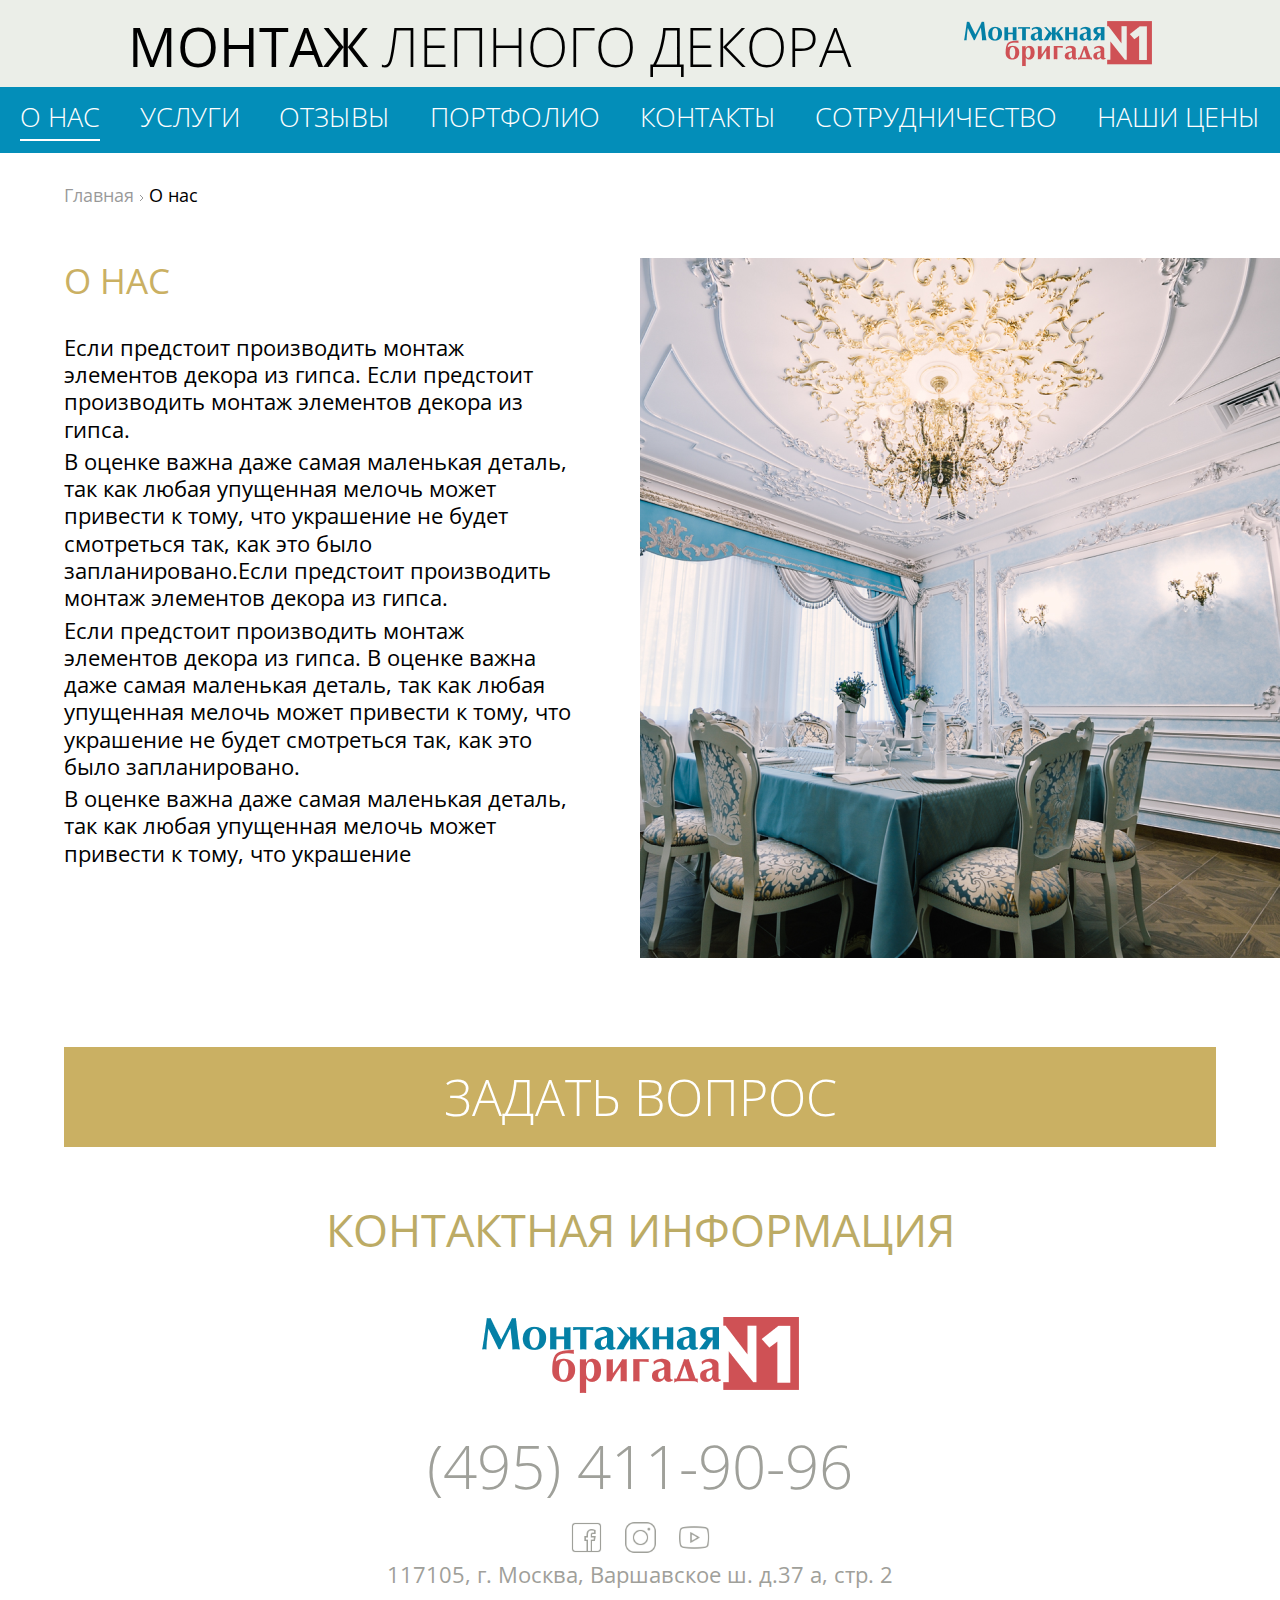
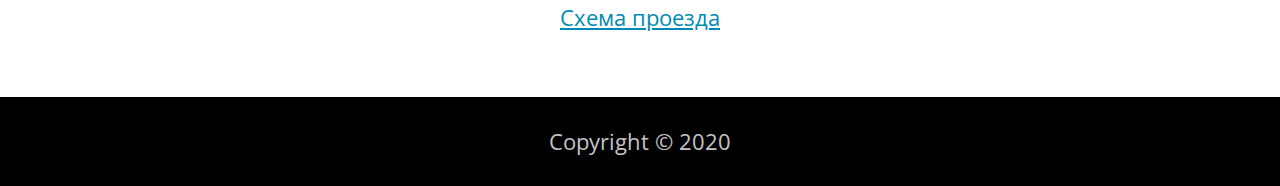
==== src/about.html @ cf597e34 "Сверстал страницы 'Наши цены', 'Сотрудничество', 'О нас'" ====
<!DOCTYPE html>
<html lang="en">
<head>
  <meta charset="UTF-8">
  <meta name="viewport" content="width=device-width, initial-scale=1.0">
  <title>Монтаж декора | О нас</title>
  <link rel="stylesheet" href="css/style.css">
</head>
<body>
  <header class="header">
   <div class="header-top">
     <div class="container">
       <div class="header-top__block">
         <h1 class="header-top__title">
           <span class="header-top__bold">МОНТАЖ</span> 
           <!-- /.header-top__bold -->
           ЛЕПНОГО ДЕКОРА
          </h1>
         <!-- /.header-top__title -->
         <a href="index.html"><img src="img/header/logo.png" alt="" class="header-top__logo"></a>
       </div>
       <!-- /.header-top__block -->
     </div>
     <!-- /.container -->
   </div>
   <!-- /.header-top -->
   <div class="header-hero">
    <div class="header-menu header-desk header-menu__all">
      <nav class="header-nav">
        <a href="about.html" class="header-nav__a header-nav__a-active">О НАС</a>
        <!-- /.header-a -->
        <a href="" class="header-nav__a">УСЛУГИ</a>
        <!-- /.header-a -->
        <a href="" class="header-nav__a">ОТЗЫВЫ</a>
        <!-- /.header-a -->
        <a href="" class="header-nav__a">ПОРТФОЛИО</a>
        <!-- /.header-a -->
        <a href="" class="header-nav__a">КОНТАКТЫ</a>
        <!-- /.header-a -->
        <a href="cooperation.html" class="header-nav__a">СОТРУДНИЧЕСТВО</a>
        <!-- /.header-a -->
        <a href="price.html" class="header-nav__a">НАШИ ЦЕНЫ</a>
        <!-- /.header-a -->
      </nav>
      <!-- /.header-nav -->
    </div>
   <!-- /.header-menu -->
   </div>
   <!-- /.header-hero -->
   <div class="header-menu header-mobile header-mobile__all">
    <nav class="header-nav header-nav__all">
      <img src="img/header/cursor.svg" alt="" class="header-nav__cursor">
      <div class="header-nav__part header-nav__part-active">
      <a class="header-nav__a" href="about.html">О НАС</a>
      <!-- /.header-a -->
    </div>
    <!-- /.header-nav__part -->
    <div class="header-nav__part">
      <a href="" class="header-nav__a">УСЛУГИ</a>
      <!-- /.header-a -->
    </div>
    <!-- /.header-nav__part -->
    <div class="header-nav__part">
      <a href="" class="header-nav__a">ОТЗЫВЫ</a>
      <!-- /.header-a -->
    </div>
    <!-- /.header-nav__part -->
    <div class="header-nav__part">
      <a href="" class="header-nav__a">ПОРТФОЛИО</a>
      <!-- /.header-a -->
    </div>
    <!-- /.header-nav__part -->
    <div class="header-nav__part">
      <a href="" class="header-nav__a">КОНТАКТЫ</a>
      <!-- /.header-a -->
    </div>
    <!-- /.header-nav__part -->
    <div class="header-nav__part">
      <a href="cooperation.html" class="header-nav__a">СОТРУДНИЧЕСТВО</a>
      <!-- /.header-a -->
    </div>
    <!-- /.header-nav__part -->
    <div class="header-nav__part">
      <a href="price.html" class="header-nav__a">НАШИ ЦЕНЫ</a>
      <!-- /.header-a -->
    </div>
    <!-- /.header-nav__part -->
    </nav>
    <!-- /.header-nav -->
  </div>
 <!-- /.header-menu -->
   


 <div class="menu-text">
  <div class="container-menu">
   <a href="index.html" class="menu-text__title menu-text__main">
     Главная
   </a> <!-- /.menu-text__main -->
   <img src="img/about/cursor.svg" alt="">
   <a href="about.html" class="menu-text__title menu-text__about">
   О нас
   </a> 
   <!-- /.menu-text__about -->
  </div>
  <!-- /.container-menu -->
 </div>
 <!-- /.menu-text -->


  </header>
  <!-- /.header -->



<main class="main">
  <section class="section section-about">
    <div class="about-one">
      <div class="about-block">
        <div class="container">
        <div class="about-item">
          <div class="about-one__title">
            О НАС
          </div>
          <!-- /.about-item__color -->
          <div class="about-one__text">
            Если предстоит производить монтаж элементов декора из гипса. Если предстоит производить монтаж элементов декора из гипса. 
          </div>
          <!-- /.about-item__text -->

          <div class="about-one__text">
            В оценке важна даже самая маленькая деталь, так как любая упущенная мелочь может привести к тому, что украшение не будет смотреться так, как это было запланировано.Если предстоит производить монтаж элементов декора из гипса. 
          </div>
          <!-- /.about__text -->


          <div class="about-one__text">
            Если предстоит производить монтаж элементов декора из гипса. В оценке важна даже самая маленькая деталь, так как любая упущенная мелочь может привести к тому, что украшение не будет смотреться так, как это было запланировано. 
          </div>
          <!-- /.about-item__text -->


          <div class="about-one__text">
            В оценке важна даже самая маленькая деталь, так как любая упущенная мелочь может привести к тому, что украшение
          </div>
          <!-- /.about-item__text -->


         
        </div>
        <!-- /.about-item -->
      
       
      </div>
      <!-- /.container -->
      </div>
      <!-- /.about-block -->
    

    </div>
    <!-- /.about -->
    <img class="about-image" src="img/about/about.png" alt="">
  </section>
  <!-- /.section section-about -->
</main>
<!-- /.main -->

  <footer class="footer footer-all footer-about">
    <div class="footer-button footer-button__about">
      ЗАДАТЬ ВОПРОС
    </div>
    <!-- /.footer-button footer-button__about -->
    <div class="container">
      <div class="footer-block">
        <div class="footer-title">КОНТАКТНАЯ ИНФОРМАЦИЯ</div>
        <!-- /.footer-title -->
        <a href="index.html" class="footer-logo"><img src="img/footer/logo.png" alt=""></a>
        <!-- /.footer-logo -->
        <a href="tel:(495) 411-90-96" class="footer-tel">(495) 411-90-96</a>
        <!-- /.footer-tel -->
        <div class="footer-social">
          <a href="#" class="footer-a"><img src="img/footer/one.svg" alt=""></a>
          <!-- /.footer-a -->
          <a href="#" class="footer-a"><img src="img/footer/two.svg" alt=""></a>
          <!-- /.footer-a -->
          <a href="#" class="footer-a"><img src="img/footer/three.svg" alt=""></a>
          <!-- /.footer-a -->
        </div>
        <!-- /.footer-social -->
       <div class="footer-address">
        117105, г. Москва, Варшавское ш. д.37 а, стр. 2 
       </div>
       <!-- /.footer-address -->
       <a href="" class="footer-map">Схема проезда</a>
       <!-- /.footer-map -->

      </div>
      <!-- /.footer-block -->
    </div>
    <!-- /.container -->
    <div class="footer-copy">
      Copyright © 2020
    </div>
    <!-- /.footer-copy -->
  </footer>
  <!-- /.footer -->

  <script src="https://code.jquery.com/jquery-3.5.1.min.js" integrity="sha256-9/aliU8dGd2tb6OSsuzixeV4y/faTqgFtohetphbbj0=" crossorigin="anonymous"></script>
  <script src="js/menu.js"></script>
</body>
</html>
---- src/css/style.css ----
@charset "UTF-8";
/*Стили для шрифтов*/
@import url("https://fonts.googleapis.com/css2?family=Open+Sans:ital,wght@0,300;0,400;0,600;0,700;0,800;1,300;1,400;1,600;1,700;1,800&display=swap");
/*Стили normalize*/
/*! normalize.css v8.0.1 | MIT License | github.com/necolas/normalize.css */
/* Document
   ========================================================================== */
/**
 * 1. Correct the line height in all browsers.
 * 2. Prevent adjustments of font size after orientation changes in iOS.
 */
html {
  line-height: 1.15;
  /* 1 */
  -webkit-text-size-adjust: 100%;
  /* 2 */
}

/* Sections
   ========================================================================== */
/**
 * Remove the margin in all browsers.
 */
body {
  margin: 0;
}

/**
 * Render the `main` element consistently in IE.
 */
main {
  display: block;
}

/**
 * Correct the font size and margin on `h1` elements within `section` and
 * `article` contexts in Chrome, Firefox, and Safari.
 */
h1 {
  font-size: 2em;
  margin: 0.67em 0;
}

/* Grouping content
   ========================================================================== */
/**
 * 1. Add the correct box sizing in Firefox.
 * 2. Show the overflow in Edge and IE.
 */
hr {
  -webkit-box-sizing: content-box;
          box-sizing: content-box;
  /* 1 */
  height: 0;
  /* 1 */
  overflow: visible;
  /* 2 */
}

/**
 * 1. Correct the inheritance and scaling of font size in all browsers.
 * 2. Correct the odd `em` font sizing in all browsers.
 */
pre {
  font-family: monospace, monospace;
  /* 1 */
  font-size: 1em;
  /* 2 */
}

/* Text-level semantics
   ========================================================================== */
/**
 * Remove the gray background on active links in IE 10.
 */
a {
  background-color: transparent;
}

/**
 * 1. Remove the bottom border in Chrome 57-
 * 2. Add the correct text decoration in Chrome, Edge, IE, Opera, and Safari.
 */
abbr[title] {
  border-bottom: none;
  /* 1 */
  text-decoration: underline;
  /* 2 */
  -webkit-text-decoration: underline dotted;
          text-decoration: underline dotted;
  /* 2 */
}

/**
 * Add the correct font weight in Chrome, Edge, and Safari.
 */
b,
strong {
  font-weight: bolder;
}

/**
 * 1. Correct the inheritance and scaling of font size in all browsers.
 * 2. Correct the odd `em` font sizing in all browsers.
 */
code,
kbd,
samp {
  font-family: monospace, monospace;
  /* 1 */
  font-size: 1em;
  /* 2 */
}

/**
 * Add the correct font size in all browsers.
 */
small {
  font-size: 80%;
}

/**
 * Prevent `sub` and `sup` elements from affecting the line height in
 * all browsers.
 */
sub,
sup {
  font-size: 75%;
  line-height: 0;
  position: relative;
  vertical-align: baseline;
}

sub {
  bottom: -0.25em;
}

sup {
  top: -0.5em;
}

/* Embedded content
   ========================================================================== */
/**
 * Remove the border on images inside links in IE 10.
 */
img {
  border-style: none;
}

/* Forms
   ========================================================================== */
/**
 * 1. Change the font styles in all browsers.
 * 2. Remove the margin in Firefox and Safari.
 */
button,
input,
optgroup,
select,
textarea {
  font-family: inherit;
  /* 1 */
  font-size: 100%;
  /* 1 */
  line-height: 1.15;
  /* 1 */
  margin: 0;
  /* 2 */
}

/**
 * Show the overflow in IE.
 * 1. Show the overflow in Edge.
 */
button,
input {
  /* 1 */
  overflow: visible;
}

/**
 * Remove the inheritance of text transform in Edge, Firefox, and IE.
 * 1. Remove the inheritance of text transform in Firefox.
 */
button,
select {
  /* 1 */
  text-transform: none;
}

/**
 * Correct the inability to style clickable types in iOS and Safari.
 */
button,
[type="button"],
[type="reset"],
[type="submit"] {
  -webkit-appearance: button;
}

/**
 * Remove the inner border and padding in Firefox.
 */
button::-moz-focus-inner,
[type="button"]::-moz-focus-inner,
[type="reset"]::-moz-focus-inner,
[type="submit"]::-moz-focus-inner {
  border-style: none;
  padding: 0;
}

/**
 * Restore the focus styles unset by the previous rule.
 */
button:-moz-focusring,
[type="button"]:-moz-focusring,
[type="reset"]:-moz-focusring,
[type="submit"]:-moz-focusring {
  outline: 1px dotted ButtonText;
}

/**
 * Correct the padding in Firefox.
 */
fieldset {
  padding: 0.35em 0.75em 0.625em;
}

/**
 * 1. Correct the text wrapping in Edge and IE.
 * 2. Correct the color inheritance from `fieldset` elements in IE.
 * 3. Remove the padding so developers are not caught out when they zero out
 *    `fieldset` elements in all browsers.
 */
legend {
  -webkit-box-sizing: border-box;
          box-sizing: border-box;
  /* 1 */
  color: inherit;
  /* 2 */
  display: table;
  /* 1 */
  max-width: 100%;
  /* 1 */
  padding: 0;
  /* 3 */
  white-space: normal;
  /* 1 */
}

/**
 * Add the correct vertical alignment in Chrome, Firefox, and Opera.
 */
progress {
  vertical-align: baseline;
}

/**
 * Remove the default vertical scrollbar in IE 10+.
 */
textarea {
  overflow: auto;
}

/**
 * 1. Add the correct box sizing in IE 10.
 * 2. Remove the padding in IE 10.
 */
[type="checkbox"],
[type="radio"] {
  -webkit-box-sizing: border-box;
          box-sizing: border-box;
  /* 1 */
  padding: 0;
  /* 2 */
}

/**
 * Correct the cursor style of increment and decrement buttons in Chrome.
 */
[type="number"]::-webkit-inner-spin-button,
[type="number"]::-webkit-outer-spin-button {
  height: auto;
}

/**
 * 1. Correct the odd appearance in Chrome and Safari.
 * 2. Correct the outline style in Safari.
 */
[type="search"] {
  -webkit-appearance: textfield;
  /* 1 */
  outline-offset: -2px;
  /* 2 */
}

/**
 * Remove the inner padding in Chrome and Safari on macOS.
 */
[type="search"]::-webkit-search-decoration {
  -webkit-appearance: none;
}

/**
 * 1. Correct the inability to style clickable types in iOS and Safari.
 * 2. Change font properties to `inherit` in Safari.
 */
::-webkit-file-upload-button {
  -webkit-appearance: button;
  /* 1 */
  font: inherit;
  /* 2 */
}

/* Interactive
   ========================================================================== */
/*
 * Add the correct display in Edge, IE 10+, and Firefox.
 */
details {
  display: block;
}

/*
 * Add the correct display in all browsers.
 */
summary {
  display: list-item;
}

/* Misc
   ========================================================================== */
/**
 * Add the correct display in IE 10+.
 */
template {
  display: none;
}

/**
 * Add the correct display in IE 10.
 */
[hidden] {
  display: none;
}

/*Общие стили для сайта*/
img {
  text-decoration: none;
  max-width: 100%;
}

a {
  text-decoration: none;
}

h1 {
  margin-top: 0px;
  margin-bottom: 0px;
}

.menu-text {
  margin-top: 30px;
  display: -webkit-box;
  display: -ms-flexbox;
  display: flex;
  -webkit-box-align: center;
      -ms-flex-align: center;
          align-items: center;
  font-family: "Open Sans", sans-serif;
  font-style: normal;
  font-weight: 400;
  font-size: 18px;
  line-height: 25px;
  color: #000000;
}

.menu-text__title {
  color: #000000;
}

.menu-text__main {
  opacity: 0.4;
  color: #000000;
}

.price-price {
  font-family: "Open Sans", sans-serif;
  font-style: normal;
  font-weight: 400;
  font-size: 30px;
  line-height: 100%;
  color: #000000;
}

.price-bold {
  font-weight: 600;
}

.price-text {
  font-family: "Open Sans", sans-serif;
  font-style: normal;
  font-weight: 300;
  font-size: 30px;
  line-height: 100%;
  color: #000000;
  margin-left: 20px;
}

.price-title {
  font-family: "Open Sans", sans-serif;
  font-style: normal;
  font-weight: 400;
  font-size: 35px;
  line-height: 130%;
  color: #7AAD5A;
  margin-bottom: 30px;
  margin-top: 50px;
}

.price-table {
  display: -webkit-box;
  display: -ms-flexbox;
  display: flex;
  -webkit-box-orient: vertical;
  -webkit-box-direction: normal;
      -ms-flex-direction: column;
          flex-direction: column;
  -webkit-box-align: center;
      -ms-flex-align: center;
          align-items: center;
}

.price-col {
  display: -webkit-box;
  display: -ms-flexbox;
  display: flex;
  -webkit-box-pack: justify;
      -ms-flex-pack: justify;
          justify-content: space-between;
  width: 100%;
}

.price-item {
  border: 1px solid #000000;
  width: 50%;
  text-align: center;
  display: -webkit-box;
  display: -ms-flexbox;
  display: flex;
  -webkit-box-pack: center;
      -ms-flex-pack: center;
          justify-content: center;
  -webkit-box-align: center;
      -ms-flex-align: center;
          align-items: center;
  padding-top: 15px;
  padding-bottom: 15px;
}

.price-item__bottom {
  border-bottom: 0px;
}

.price-item__right {
  border-right: 0px;
}

.price-item__title {
  font-family: "Open Sans", sans-serif;
  font-style: normal;
  font-weight: normal;
  font-size: 30px;
  line-height: 100%;
  color: #000000;
}

.cooperation-subtitle {
  font-family: "Open Sans", sans-serif;
  font-style: normal;
  font-weight: 400;
  font-size: 30px;
  line-height: 100%;
  color: #000000;
  text-align: center;
  margin-bottom: 30px;
}

.cooperation-text {
  font-family: "Open Sans", sans-serif;
  font-style: normal;
  font-weight: 400;
  font-size: 22px;
  line-height: 24px;
  color: #000000;
}

.cooperation-title {
  margin-top: 50px;
  margin-bottom: 50px;
  font-family: "Open Sans", sans-serif;
  font-style: normal;
  font-weight: 400;
  font-size: 35px;
  line-height: 130%;
  color: #CAB063;
}

.container {
  max-width: 1053px;
  margin: auto;
  width: 80%;
}

.container-main {
  margin: auto;
  width: 80%;
}

.container-menu {
  margin: auto;
  width: 90%;
}

@media (max-width: 1030px) {
  .price-title {
    font-size: 30px;
  }
  .price-img {
    width: 250px;
  }
  .price-item {
    -webkit-box-orient: vertical;
    -webkit-box-direction: reverse;
        -ms-flex-direction: column-reverse;
            flex-direction: column-reverse;
  }
  .price-item__title {
    font-size: 25px;
  }
  .price-price {
    font-size: 25px;
  }
  .price-text {
    font-size: 25px;
    margin-left: 0px;
    margin-bottom: 15px;
  }
  .cooperation-title {
    font-size: 30px;
  }
  .cooperation-subtitle {
    font-size: 25px;
    margin-bottom: 20px;
  }
  .cooperation-text {
    font-size: 18px;
  }
  .menu-text {
    display: none;
  }
  .container {
    width: 90%;
  }
}

@media (max-width: 640px) {
  .price-title {
    font-size: 25px;
    margin-bottom: 12px;
    margin-top: 30px;
  }
  .price-img {
    width: 150px;
  }
  .price-item__title {
    font-size: 16px;
  }
  .price-price {
    font-size: 16px;
  }
  .price-text {
    font-size: 16px;
    margin-bottom: 10px;
  }
  .cooperation-title {
    margin-top: 30px;
    margin-bottom: 30px;
    font-size: 25px;
  }
  .cooperation-text {
    font-size: 18px;
  }
  .cooperation-subtitle {
    font-size: 25px;
  }
}

@media (max-width: 340px) {
  .price-img {
    width: 130px;
  }
}

/*Стили для блока slick*/
/* Slider */
.slick-slider {
  position: relative;
  display: block;
  -webkit-box-sizing: border-box;
          box-sizing: border-box;
  -webkit-touch-callout: none;
  -webkit-user-select: none;
  -moz-user-select: none;
  -ms-user-select: none;
  user-select: none;
  -ms-touch-action: pan-y;
  touch-action: pan-y;
  -webkit-tap-highlight-color: transparent;
}

.slick-list {
  position: relative;
  overflow: hidden;
  display: block;
  margin: 0;
  padding: 0;
}

.slick-list:focus {
  outline: none;
}

.slick-list.dragging {
  cursor: pointer;
  cursor: hand;
}

.slick-slider .slick-track,
.slick-slider .slick-list {
  -webkit-transform: translate3d(0, 0, 0);
  transform: translate3d(0, 0, 0);
}

.slick-track {
  position: relative;
  left: 0;
  top: 0;
  display: block;
  margin-left: auto;
  margin-right: auto;
}

.slick-track:before, .slick-track:after {
  content: "";
  display: table;
}

.slick-track:after {
  clear: both;
}

.slick-loading .slick-track {
  visibility: hidden;
}

.slick-slide {
  background: linear-gradient(271.11deg, #D8E0C7 0.87%, rgba(255, 255, 255, 0) 98.99%);
  float: left;
  height: 100%;
  min-height: 1px;
  display: none;
}

[dir="rtl"] .slick-slide {
  float: right;
}

.slick-slide img {
  display: block;
}

.slick-slide.slick-loading img {
  display: none;
}

.slick-slide.dragging img {
  pointer-events: none;
}

.slick-initialized .slick-slide {
  display: block;
  outline: none;
}

.slick-loading .slick-slide {
  visibility: hidden;
}

.slick-vertical .slick-slide {
  display: block;
  height: auto;
  border: 1px solid transparent;
}

.slick-arrow.slick-hidden {
  display: none;
}

/*Стили для блока slick-theme*/
/* Slider */
.slick-loading .slick-list {
  background: #fff url("./ajax-loader.gif") center center no-repeat;
}

/* Icons */
@font-face {
  font-family: "slick";
  src: url("./fonts/slick.eot");
  src: url("./fonts/slick.eot?#iefix") format("embedded-opentype"), url("./fonts/slick.woff") format("woff"), url("./fonts/slick.ttf") format("truetype"), url("./fonts/slick.svg#slick") format("svg");
  font-weight: normal;
  font-style: normal;
}

/* Arrows */
.slick-prev,
.slick-next {
  position: absolute;
  display: block;
  height: 20px;
  width: 20px;
  line-height: 0px;
  font-size: 0px;
  cursor: pointer;
  background: transparent;
  color: transparent;
  top: 50%;
  -webkit-transform: translate(0, -50%);
  transform: translate(0, -50%);
  padding: 0;
  border: none;
  outline: none;
}

.slick-prev:hover, .slick-prev:focus,
.slick-next:hover,
.slick-next:focus {
  outline: none;
  background: transparent;
  color: transparent;
}

.slick-prev:hover:before, .slick-prev:focus:before,
.slick-next:hover:before,
.slick-next:focus:before {
  opacity: 1;
}

.slick-prev.slick-disabled:before,
.slick-next.slick-disabled:before {
  opacity: 0.25;
}

.slick-prev:before,
.slick-next:before {
  font-family: "slick";
  font-size: 20px;
  line-height: 1;
  color: white;
  opacity: 0.75;
  -webkit-font-smoothing: antialiased;
  -moz-osx-font-smoothing: grayscale;
}

.slick-prev {
  left: -25px;
}

[dir="rtl"] .slick-prev {
  left: auto;
  right: -25px;
}

.slick-prev:before {
  content: "←";
}

[dir="rtl"] .slick-prev:before {
  content: "→";
}

.slick-next {
  right: -25px;
}

[dir="rtl"] .slick-next {
  left: -25px;
  right: auto;
}

.slick-next:before {
  content: "→";
}

[dir="rtl"] .slick-next:before {
  content: "←";
}

/* Dots */
.slick-dotted.slick-slider {
  margin-bottom: 30px;
}

.slick-dots {
  position: absolute;
  bottom: -25px;
  list-style: none;
  display: block;
  text-align: center;
  padding: 0;
  margin: 0;
  width: 100%;
}

.slick-dots li {
  position: relative;
  display: inline-block;
  height: 20px;
  width: 20px;
  margin: 0 5px;
  padding: 0;
  cursor: pointer;
}

.slick-dots li button {
  border: 0;
  background: transparent;
  display: block;
  height: 20px;
  width: 20px;
  outline: none;
  line-height: 0px;
  font-size: 0px;
  color: transparent;
  padding: 5px;
  cursor: pointer;
}

.slick-dots li button:hover, .slick-dots li button:focus {
  outline: none;
}

.slick-dots li button:hover:before, .slick-dots li button:focus:before {
  opacity: 1;
}

.slick-dots li button:before {
  position: absolute;
  top: 0;
  left: 0;
  content: "•";
  width: 20px;
  height: 20px;
  font-family: "slick";
  font-size: 6px;
  line-height: 20px;
  text-align: center;
  color: black;
  opacity: 0.25;
  -webkit-font-smoothing: antialiased;
  -moz-osx-font-smoothing: grayscale;
}

.slick-dots li.slick-active button:before {
  color: black;
  opacity: 0.75;
}

/*Стили для шапки*/
.header-mobile {
  display: none;
}

.header-top {
  padding-top: 15px;
  background: #EBEEE8;
  padding-bottom: 10px;
}

.header-top__block {
  display: -webkit-box;
  display: -ms-flexbox;
  display: flex;
  -webkit-box-pack: justify;
      -ms-flex-pack: justify;
          justify-content: space-between;
  -webkit-box-align: center;
      -ms-flex-align: center;
          align-items: center;
}

.header-top__title {
  font-family: "Open Sans", sans-serif;
  font-style: normal;
  font-weight: 300;
  font-size: 54px;
  color: #000000;
}

.header-top__bold {
  font-weight: 400;
}

.header-hero {
  background-image: url(../img/header/background.jpg);
  background-repeat: no-repeat;
  background-size: cover;
  display: -webkit-box;
  display: -ms-flexbox;
  display: flex;
  -webkit-box-orient: vertical;
  -webkit-box-direction: normal;
      -ms-flex-direction: column;
          flex-direction: column;
  -webkit-box-align: start;
      -ms-flex-align: start;
          align-items: flex-start;
}

.header-one {
  background: -webkit-gradient(linear, right top, left top, color-stop(11.81%, #0995B3), to(rgba(255, 255, 255, 0))), rgba(9, 149, 179, 0.6);
  background: linear-gradient(270deg, #0995B3 11.81%, rgba(255, 255, 255, 0) 100%), rgba(9, 149, 179, 0.6);
  width: 50%;
  padding-bottom: 27px;
  padding-top: 65px;
  display: -webkit-box;
  display: -ms-flexbox;
  display: flex;
  -webkit-box-orient: vertical;
  -webkit-box-direction: normal;
      -ms-flex-direction: column;
          flex-direction: column;
  -ms-flex-item-align: end;
      align-self: flex-end;
}

.header-one__mobile {
  font-family: "Open Sans", sans-serif;
  font-style: normal;
  font-weight: normal;
  font-size: 50px;
  line-height: 130%;
  color: #FFFFFF;
  padding-bottom: 15px;
  margin-left: 120px;
}

.header-one__social {
  display: -webkit-box;
  display: -ms-flexbox;
  display: flex;
  -webkit-box-align: center;
      -ms-flex-align: center;
          align-items: center;
  margin-left: 120px;
}

.header-one__a {
  margin-right: 15px;
}

.header-one__a:last-child {
  margin-right: 0px;
}

.header-two {
  background: linear-gradient(84.76deg, #834853 14.08%, #B12A3B 45.61%, #D77238 100%);
  padding-top: 35px;
  padding-bottom: 35px;
  width: 50%;
}

.header-two__text {
  display: -webkit-box;
  display: -ms-flexbox;
  display: flex;
  -webkit-box-orient: vertical;
  -webkit-box-direction: normal;
      -ms-flex-direction: column;
          flex-direction: column;
  -webkit-box-align: start;
      -ms-flex-align: start;
          align-items: flex-start;
  max-width: 436px;
  margin: auto;
  font-family: "Open Sans", sans-serif;
  font-style: normal;
  font-weight: 400;
  font-size: 22px;
  line-height: 123.5%;
  color: #FFFFFF;
}

.header-two__bold {
  font-weight: 600;
}

.header-three {
  font-family: "Open Sans", sans-serif;
  font-style: normal;
  font-weight: 300;
  font-size: 50px;
  line-height: 100%;
  color: #FFFFFF;
  padding: 24px 130px;
  background: -webkit-gradient(linear, left top, right top, color-stop(48.99%, #027184), color-stop(103.43%, #1D4248));
  background: linear-gradient(90deg, #027184 48.99%, #1D4248 103.43%);
  cursor: pointer;
  -ms-flex-item-align: end;
      align-self: flex-end;
  margin-right: 180px;
  text-align: center;
}

.header-four {
  -ms-flex-item-align: end;
      align-self: flex-end;
  width: 50%;
  padding-top: 42px;
  padding-bottom: 42px;
  font-family: "Open Sans", sans-serif;
  font-style: normal;
  font-weight: 300;
  font-size: 50px;
  line-height: 100%;
  color: #000000;
  background: #E7CF89;
  text-align: center;
  cursor: pointer;
}

.header-menu {
  padding-top: 60px;
  padding-bottom: 30px;
  background: rgba(235, 237, 224, 0.8);
  width: 100%;
}

.header-menu__all {
  padding-top: 0px;
  padding-bottom: 0px;
  background: none;
}

.header-nav {
  display: -webkit-box;
  display: -ms-flexbox;
  display: flex;
  -ms-flex-pack: distribute;
      justify-content: space-around;
  -ms-flex-wrap: wrap;
      flex-wrap: wrap;
  background: #038EB9;
  padding-top: 12px;
  padding-bottom: 12px;
}

.header-nav__a {
  font-family: "Open Sans", sans-serif;
  font-style: normal;
  font-weight: 300;
  font-size: 27px;
  line-height: 130%;
  color: #FFFFFF;
}

.header-nav__a-active {
  padding-bottom: 5px;
  border-bottom: 2px solid #FFFFFF;
}

@media (max-width: 1200px) {
  .header-top__title {
    font-size: 35px;
  }
  .header-nav__a {
    font-size: 23px;
  }
}

@media (max-width: 1030px) {
  .header-top {
    padding-top: 40px;
    padding-bottom: 40px;
  }
  .header-desk {
    display: none;
  }
  .header-two__text {
    font-size: 18px;
    margin-left: 20px;
  }
  .header-three {
    font-size: 30px;
    margin-right: 20px;
  }
  .header-four {
    font-size: 30px;
  }
  .header-one {
    padding-top: 55px;
    padding-bottom: 55px;
  }
  .header-one__mobile {
    font-size: 30px;
    margin-left: 15px;
  }
  .header-one__social {
    margin-left: 15px;
  }
  .header-menu {
    padding-top: 50px;
    padding-bottom: 0px;
  }
  .header-mobile {
    display: inline-block;
  }
  .header-mobile__all {
    padding-top: 0px;
  }
  .header-nav {
    -webkit-box-align: center;
        -ms-flex-align: center;
            align-items: center;
    -webkit-box-orient: vertical;
    -webkit-box-direction: normal;
        -ms-flex-direction: column;
            flex-direction: column;
    padding-top: 0px;
    padding-bottom: 30px;
    position: relative;
  }
  .header-nav__cursor {
    position: absolute;
    right: 40px;
    top: 45px;
    cursor: pointer;
  }
  .header-nav__cursor-active {
    -webkit-transform: rotate(180deg);
            transform: rotate(180deg);
  }
  .header-nav__all {
    padding-top: 0px;
    padding-bottom: 0px;
  }
  .header-nav__a {
    margin-top: 30px;
    font-size: 30px;
  }
  .header-nav__part {
    padding-bottom: 30px;
    display: none;
    cursor: pointer;
    width: 100%;
    text-align: center;
  }
  .header-nav__part-actives {
    display: inline-block;
  }
  .header-nav__part-active {
    display: inline-block;
    cursor: pointer;
    padding-top: 30px;
  }
  .header-nav__part:first-child {
    margin-top: 0px;
  }
}

@media (max-width: 800px) {
  .header-two__text {
    margin-right: 20px;
  }
  .header-top__title {
    font-size: 30px;
  }
}

@media (max-width: 640px) {
  .header-nav {
    padding-top: 0px;
    padding-bottom: 15px;
  }
  .header-nav__all {
    padding-top: 15px;
    padding-bottom: 0px;
  }
  .header-nav__cursor {
    top: 30px;
    right: 16px;
  }
  .header-nav__part-active {
    padding-top: 0px;
    padding-bottom: 15px;
  }
  .header-nav__part-actives {
    padding-bottom: 15px;
  }
  .header-nav__a {
    margin-top: 15px;
  }
  .header-top {
    padding-top: 50px;
    padding-bottom: 30px;
  }
  .header-top__title {
    font-size: 25px;
    text-align: center;
  }
  .header-top__logo {
    margin-bottom: 30px;
  }
  .header-top__block {
    -webkit-box-orient: vertical;
    -webkit-box-direction: reverse;
        -ms-flex-direction: column-reverse;
            flex-direction: column-reverse;
    -webkit-box-align: center;
        -ms-flex-align: center;
            align-items: center;
  }
  .header-hero {
    background-size: contain;
  }
  .header-one {
    width: 100%;
    padding-top: 30px;
    padding-bottom: 30px;
    background: linear-gradient(270.49deg, rgba(9, 149, 179, 0.8) 0.28%, rgba(109, 192, 210, 0.8) 99.46%);
  }
  .header-one__mobile {
    margin-left: 0px;
    text-align: center;
  }
  .header-one__social {
    margin-left: 0px;
    -webkit-box-pack: center;
        -ms-flex-pack: center;
            justify-content: center;
  }
  .header-two {
    width: 100%;
    padding-top: 20px;
    padding-bottom: 20px;
  }
  .header-two__text {
    margin-left: 0px;
    margin-right: 0px;
    -webkit-box-align: center;
        -ms-flex-align: center;
            align-items: center;
    margin: auto;
    text-align: center;
  }
  .header-three {
    width: 100%;
    margin-right: 0px;
    padding-left: 0px;
    padding-right: 0px;
    padding-top: 35px;
    padding-bottom: 35px;
  }
  .header-four {
    width: 100%;
    padding-top: 35px;
    padding-bottom: 35px;
  }
}

@media (max-width: 450px) {
  .header-nav {
    padding-top: 0px;
    padding-bottom: 15px;
    -webkit-box-align: start;
        -ms-flex-align: start;
            align-items: flex-start;
    padding-left: 15px;
  }
  .header-nav__cursor {
    top: 25px;
  }
  .header-nav__all {
    padding-top: 11px;
  }
  .header-nav__part {
    text-align: left;
  }
  .header-nav__all {
    padding-bottom: 0px;
  }
  .header-nav__a {
    margin-top: 15px;
    font-size: 25px;
  }
}

/*Стили для блока stage*/
.section-stage {
  padding-top: 65px;
}

.stage {
  margin-top: 65px;
  display: -webkit-box;
  display: -ms-flexbox;
  display: flex;
  -webkit-box-pack: end;
      -ms-flex-pack: end;
          justify-content: flex-end;
  position: relative;
}

.stage-roof__ipad {
  display: none;
}

.stage-roof__mobile {
  display: none;
}

.stage-roof__img {
  width: 100%;
  height: 420px;
}

.stage::before {
  background-image: url(../img/stage/top.png);
  background-repeat: no-repeat;
  background-position: center left;
  background-size: cover;
  content: '';
  position: absolute;
  width: 50%;
  height: 100%;
  top: 0;
  left: 0;
}

.stage-title {
  font-family: "Open Sans", sans-serif;
  font-style: normal;
  font-weight: 400;
  font-size: 35px;
  line-height: 130%;
  color: #000000;
  text-align: center;
}

.stage-title__mobile {
  display: none;
}

.stage-title__bold {
  color: #C7B47B;
}

.stage-block {
  width: 50%;
  display: -webkit-box;
  display: -ms-flexbox;
  display: flex;
  -webkit-box-orient: vertical;
  -webkit-box-direction: normal;
      -ms-flex-direction: column;
          flex-direction: column;
  -webkit-box-align: start;
      -ms-flex-align: start;
          align-items: flex-start;
}

.stage-item__color {
  font-family: "Open Sans", sans-serif;
  font-style: normal;
  font-weight: 300;
  font-size: 40px;
  line-height: 130%;
  margin-bottom: 20px;
}

.stage-item__color-red {
  color: #C13948;
}

.stage-item__color-yellow {
  color: #C7B47B;
}

.stage-item__color-blue {
  color: #018BB2;
}

.stage-item__number {
  font-family: "Open Sans", sans-serif;
  font-style: normal;
  font-weight: 600;
  font-size: 45px;
  line-height: 130%;
  color: #FFFFFF;
  width: 70px;
  height: 70px;
  display: -webkit-box;
  display: -ms-flexbox;
  display: flex;
  -webkit-box-align: center;
      -ms-flex-align: center;
          align-items: center;
  -webkit-box-pack: center;
      -ms-flex-pack: center;
          justify-content: center;
  margin-bottom: 20px;
}

.stage-item__number-red {
  background: #C13948;
}

.stage-item__number-yellow {
  background: #CAB063;
}

.stage-item__number-blue {
  background: #018BB2;
}

.stage-item__text {
  font-family: "Open Sans", sans-serif;
  font-style: normal;
  font-weight: 400;
  font-size: 22px;
  line-height: 124%;
  color: #000000;
  max-width: 518px;
  margin-bottom: 40px;
}

.stage-title1 {
  font-family: "Open Sans", sans-serif;
  font-style: normal;
  font-weight: 300;
  font-size: 50px;
  line-height: 100%;
  color: #FFFFFF;
  position: absolute;
  background: -webkit-gradient(linear, left top, right top, from(#3B9BB7), to(#A5BE8F));
  background: linear-gradient(90deg, #3B9BB7 0%, #A5BE8F 100%);
  padding-top: 22px;
  padding-bottom: 22px;
  top: 65px;
  right: 280px;
  width: 90%;
  text-align: center;
  z-index: 2;
}

.stage-one {
  display: -webkit-box;
  display: -ms-flexbox;
  display: flex;
  -webkit-box-pack: start;
      -ms-flex-pack: start;
          justify-content: flex-start;
  position: relative;
  margin-bottom: 25px;
}

.stage-one__text {
  font-family: "Open Sans", sans-serif;
  font-style: normal;
  font-weight: 400;
  font-size: 22px;
  line-height: 124%;
  color: #000000;
  margin-bottom: 20px;
  max-width: 518px;
}

.stage-one__title {
  font-family: "Open Sans", sans-serif;
  font-style: normal;
  font-weight: normal;
  font-size: 35px;
  line-height: 100%;
  color: #000000;
  display: -webkit-box;
  display: -ms-flexbox;
  display: flex;
  -webkit-box-orient: vertical;
  -webkit-box-direction: normal;
      -ms-flex-direction: column;
          flex-direction: column;
  -webkit-box-align: start;
      -ms-flex-align: start;
          align-items: flex-start;
  margin-bottom: 40px;
  margin-top: 270px;
}

.stage-one__title-bold {
  color: #C13948;
}

.stage-one::after {
  background-image: url(../img/stage/table.png);
  background-repeat: no-repeat;
  background-position: center right;
  background-size: cover;
  content: '';
  position: absolute;
  width: 50%;
  height: 100%;
  right: 0;
  top: 0;
}

@media (max-width: 1100px) {
  .section-stage {
    padding-top: 50px;
  }
  .stage {
    margin-top: 30px;
  }
  .stage-item__number {
    margin-bottom: 0px;
    width: 50px;
    height: 50px;
    font-size: 35px;
  }
  .stage-item__color {
    margin-bottom: 0px;
    margin-left: 20px;
    font-size: 30px;
  }
  .stage-item__part {
    display: -webkit-box;
    display: -ms-flexbox;
    display: flex;
    -webkit-box-align: center;
        -ms-flex-align: center;
            align-items: center;
    margin-bottom: 20px;
  }
  .stage-item__text {
    font-size: 18px;
    margin-bottom: 30px;
  }
  .stage-title {
    text-align: left;
    font-size: 30px;
  }
  .stage-title1 {
    font-size: 30px;
    padding-top: 30px;
    padding-bottom: 30px;
    right: 130px;
    top: 30px;
  }
  .stage-one__title {
    margin-top: 150px;
    font-size: 30px;
  }
  .stage-one__text {
    font-size: 18px;
  }
}

@media (max-width: 1000px) {
  .stage-roof__desk {
    display: none;
  }
  .stage-roof__ipad {
    display: inline-block;
  }
}

@media (max-width: 640px) {
  .section-stage {
    padding-top: 0px;
  }
  .stage {
    background-image: url(../img/stage/top-mobile.png);
    background-repeat: no-repeat;
    background-size: cover;
    margin-top: 0px;
    padding-top: 30px;
  }
  .stage-roof__img {
    height: 350px;
  }
  .stage::before {
    background-image: none;
    display: none;
  }
  .stage-one {
    background-image: url(../img/stage/table-mobile.png);
    background-repeat: no-repeat;
    background-size: cover;
    margin-bottom: 0px;
    display: -webkit-box;
    display: -ms-flexbox;
    display: flex;
    -webkit-box-orient: vertical;
    -webkit-box-direction: normal;
        -ms-flex-direction: column;
            flex-direction: column;
  }
  .stage-one__title {
    margin-top: 30px;
    margin-bottom: 30px;
  }
  .stage-one::after {
    background-image: none;
    display: none;
  }
  .stage-one__text {
    margin-bottom: 15px;
  }
  .stage-one__text:last-child {
    margin-bottom: 30px;
  }
  .stage-block {
    width: 100%;
  }
  .stage-item__part {
    margin-bottom: 15px;
  }
  .stage-item__number {
    font-weight: 500;
  }
  .stage-title {
    font-size: 25px;
    margin-bottom: 30px;
  }
  .stage-title1 {
    width: 100%;
    right: 0;
    top: 0;
    position: relative;
    padding-top: 35px;
    padding-bottom: 35px;
  }
  .stage-title__desk {
    display: none;
  }
  .stage-title__mobile {
    display: inline-block;
  }
}

@media (max-width: 460px) {
  .stage-roof__ipad {
    display: none;
  }
  .stage-roof__mobile {
    display: inline-block;
  }
}

/*Стили для блока result*/
.section-result {
  padding-top: 65px;
  padding-bottom: 65px;
}

.result-mobile {
  display: none;
}

.result-title {
  font-family: "Open Sans", sans-serif;
  font-style: normal;
  font-weight: 400;
  font-size: 45px;
  line-height: 46px;
  color: #000000;
  margin-bottom: 20px;
}

.result-title__black {
  color: #C7B47B;
}

.result-text {
  font-family: "Open Sans", sans-serif;
  font-style: normal;
  font-weight: 400;
  font-size: 22px;
  line-height: 25px;
  color: #000000;
}

.result-block {
  display: -webkit-box;
  display: -ms-flexbox;
  display: flex;
  -webkit-box-orient: vertical;
  -webkit-box-direction: normal;
      -ms-flex-direction: column;
          flex-direction: column;
  -webkit-box-align: center;
      -ms-flex-align: center;
          align-items: center;
  max-width: 1051px;
  margin: auto;
  border-top: 1px solid #C4C4C4;
  padding-top: 10px;
}

.result-block__color {
  color: #7AAD5A;
}

.result-block__title {
  font-family: "Open Sans", sans-serif;
  font-style: normal;
  font-weight: 400;
  font-size: 45px;
  line-height: 100%;
  color: #000000;
  -ms-flex-item-align: start;
      align-self: flex-start;
  margin-bottom: 10px;
  margin-top: 110px;
}

.result-green {
  display: -webkit-box;
  display: -ms-flexbox;
  display: flex;
  -webkit-box-orient: vertical;
  -webkit-box-direction: reverse;
      -ms-flex-direction: column-reverse;
          flex-direction: column-reverse;
  -webkit-box-align: center;
      -ms-flex-align: center;
          align-items: center;
}

.result-green__text {
  background: #E4EBC9;
  border: 1px solid #7AAD5A;
  -webkit-box-sizing: border-box;
          box-sizing: border-box;
  padding-top: 30px;
  padding-bottom: 30px;
  font-family: "Open Sans", sans-serif;
  font-style: normal;
  font-weight: 600;
  font-size: 28px;
  line-height: 78.5%;
  color: #7AAD5A;
  width: 1021px;
  text-align: center;
  -ms-flex-item-align: end;
      align-self: flex-end;
}

.result-blue {
  margin-bottom: 95px;
}

.result-logo {
  -ms-flex-item-align: end;
      align-self: flex-end;
  margin-bottom: 45px;
}

@media (max-width: 1100px) {
  .section-result {
    padding-top: 50px;
    padding-bottom: 50px;
  }
  .result-green__text {
    width: 97.3%;
    font-size: 18px;
  }
  .result-title {
    font-size: 30px;
  }
  .result-text {
    font-size: 18px;
  }
  .result-block__title {
    margin-top: 50px;
    font-size: 30px;
  }
  .result-blue {
    margin-bottom: 25px;
  }
}

@media (max-width: 640px) {
  .section-result {
    padding-top: 30px;
  }
  .result-mobile {
    display: inline-block;
  }
  .result-logo {
    margin-bottom: 50px;
  }
  .result-block__title {
    margin-top: 30px;
  }
  .result-block__static {
    display: none;
  }
  .result-green__bold {
    font-weight: 600;
  }
  .result-green__text {
    padding-top: 20px;
    padding-bottom: 20px;
    margin-top: 30px;
    font-weight: 500;
    line-height: 24px;
    max-width: 260px;
    padding-right: 20px;
    padding-left: 20px;
  }
}

@media (max-width: 350px) {
  .result-title {
    line-height: 100%;
  }
}

/*Стили для блока portfolio*/
.section-portfolio {
  background: #D8E0C7;
  padding-top: 40px;
  padding-bottom: 70px;
}

.portfolio-title {
  margin-bottom: 25px;
  font-family: "Open Sans", sans-serif;
  font-style: normal;
  font-weight: 400;
  font-size: 44px;
  line-height: 130%;
  color: #000000;
  text-align: center;
}

.portfolio-item {
  margin-right: 40px;
  cursor: pointer;
}

@media (max-width: 1100px) {
  .section-portfolio {
    padding-top: 40px;
    padding-bottom: 40px;
  }
  .portfolio-title {
    font-size: 30px;
  }
  .portfolio-item {
    margin-right: 30px;
  }
}

@media (max-width: 640px) {
  .section-portfolio {
    padding-top: 30px;
    padding-bottom: 30px;
  }
  .portfolio-item {
    margin-right: 20px;
  }
}

/*Стили для блока dop*/
.section-dop {
  padding-top: 65px;
  padding-bottom: 65px;
}

.dop {
  display: -webkit-box;
  display: -ms-flexbox;
  display: flex;
  -webkit-box-pack: justify;
      -ms-flex-pack: justify;
          justify-content: space-between;
  -webkit-box-align: start;
      -ms-flex-align: start;
          align-items: flex-start;
  margin-bottom: 65px;
}

.dop-mobile {
  display: none;
}

.dop-one {
  margin-top: 65px;
}

.dop-one__bottom {
  display: none;
}

.dop-one__part {
  display: -webkit-box;
  display: -ms-flexbox;
  display: flex;
  -webkit-box-pack: center;
      -ms-flex-pack: center;
          justify-content: center;
  -webkit-box-align: end;
      -ms-flex-align: end;
          align-items: flex-end;
  margin-bottom: 65px;
}

.dop-one__title {
  font-family: "Open Sans", sans-serif;
  font-style: normal;
  font-weight: 400;
  font-size: 45px;
  line-height: 47px;
  color: black;
  max-width: 470px;
  text-align: right;
  margin-right: 70px;
}

.dop-one__color {
  color: #018BB2;
}

.dop-one__text {
  font-family: "Open Sans", sans-serif;
  font-style: normal;
  font-weight: normal;
  font-size: 22px;
  line-height: 24px;
  color: #000000;
}

.dop-button {
  text-align: center;
  font-family: "Open Sans", sans-serif;
  padding-top: 20px;
  padding-bottom: 20px;
  background: #AABF7B;
  width: 100%;
  font-style: normal;
  font-weight: 300;
  font-size: 50px;
  line-height: 100%;
  color: #FFFFFF;
  cursor: pointer;
}

.dop-left {
  display: -webkit-box;
  display: -ms-flexbox;
  display: flex;
  -webkit-box-orient: vertical;
  -webkit-box-direction: normal;
      -ms-flex-direction: column;
          flex-direction: column;
  -webkit-box-align: end;
      -ms-flex-align: end;
          align-items: flex-end;
}

.dop-left__title {
  font-family: "Open Sans", sans-serif;
  font-style: normal;
  font-weight: 400;
  font-size: 45px;
  line-height: 47px;
  color: #018BB2;
  text-align: right;
  margin-bottom: 55px;
}

.dop-right {
  display: -webkit-box;
  display: -ms-flexbox;
  display: flex;
  -webkit-box-orient: vertical;
  -webkit-box-direction: normal;
      -ms-flex-direction: column;
          flex-direction: column;
  -webkit-box-align: font-start;
      -ms-flex-align: font-start;
          align-items: font-start;
}

.dop-right__mobile {
  display: none;
}

.dop-item {
  margin-bottom: 30px;
}

.dop-item:last-child {
  margin-bottom: 0px;
}

.dop-item__color {
  font-family: "Open Sans", sans-serif;
  font-style: normal;
  font-weight: 400;
  font-size: 30px;
  line-height: 100%;
  color: #B0A368;
  margin-bottom: 10px;
}

.dop-item__text {
  font-family: "Open Sans", sans-serif;
  font-style: normal;
  font-weight: 400;
  font-size: 22px;
  line-height: 24px;
  color: #000000;
  max-width: auto;
}

@media (max-width: 1300px) {
  .dop {
    -webkit-box-pack: center;
        -ms-flex-pack: center;
            justify-content: center;
  }
  .dop-left {
    margin-right: 40px;
  }
}

@media (max-width: 1100px) {
  .section-dop {
    padding-top: 50px;
    padding-bottom: 50px;
  }
  .dop {
    margin-bottom: 50px;
  }
  .dop-one {
    margin-top: 30px;
  }
  .dop-one__img {
    width: 345px;
  }
  .dop-one__title {
    font-size: 30px;
    line-height: 34px;
    margin-right: 30px;
  }
  .dop-one__part {
    -webkit-box-align: center;
        -ms-flex-align: center;
            align-items: center;
    margin-bottom: 30px;
  }
  .dop-one__text {
    font-size: 18px;
    line-height: 24px;
  }
  .dop-button {
    padding-top: 30px;
    padding-bottom: 30px;
    font-size: 30px;
  }
  .dop-left {
    margin-right: 30px;
  }
  .dop-left__title {
    font-size: 30px;
    line-height: 32px;
    margin-bottom: 40px;
  }
  .dop-item {
    margin-bottom: 20px;
  }
  .dop-item__color {
    font-size: 25px;
  }
  .dop-item__text {
    font-size: 18px;
  }
}

@media (max-width: 640px) {
  .section-dop {
    padding-bottom: 0px;
  }
  .dop {
    -webkit-box-orient: vertical;
    -webkit-box-direction: normal;
        -ms-flex-direction: column;
            flex-direction: column;
    -webkit-box-align: center;
        -ms-flex-align: center;
            align-items: center;
    margin-bottom: 0px;
  }
  .dop-one {
    margin-top: 50px;
    line-height: 0.7;
  }
  .dop-one__bottom {
    margin-top: 15px;
    display: inline-block;
    width: 100%;
  }
  .dop-one__img {
    display: none;
  }
  .dop-one__title {
    margin-right: 0px;
    text-align: left;
  }
  .dop-desk {
    display: none;
  }
  .dop-left {
    -ms-flex-item-align: start;
        align-self: flex-start;
    margin-right: 0px;
  }
  .dop-left__title {
    text-align: left;
    margin-bottom: 30px;
  }
  .dop-left__img {
    display: none;
  }
  .dop-right {
    -webkit-box-align: center;
        -ms-flex-align: center;
            align-items: center;
    padding-top: 30px;
    background-image: url(../img/dop/one-mobile.png);
    background-repeat: no-repeat;
    background-size: cover;
    background-position: center;
    padding-bottom: 30px;
  }
  .dop-right__desk {
    display: none;
  }
  .dop-right__mobile {
    display: -webkit-box;
    display: -ms-flexbox;
    display: flex;
  }
  .dop-item {
    margin-bottom: 30px;
  }
  .dop-item__color {
    margin-bottom: 15px;
  }
}

@media (max-width: 350px) {
  .dop-one__title {
    font-size: 24px;
  }
}

/*Стили для блока phase*/
.section-phase {
  background: -webkit-gradient(linear, left top, left bottom, from(#1E5155), to(#6F8D8D));
  background: linear-gradient(180deg, #1E5155 0%, #6F8D8D 100%);
}

.phase {
  padding-top: 40px;
  padding-bottom: 65px;
}

.phase-img {
  margin-right: 40px;
}

.phase-green {
  text-align: center;
  font-family: "Open Sans", sans-serif;
  font-style: normal;
  font-weight: 300;
  font-size: 105px;
  line-height: 100%;
  color: #018BB2;
  background-image: url(../img/phase/background.png);
  padding-top: 110px;
  padding-bottom: 710px;
  background-repeat: no-repeat;
  background-size: cover;
  background-position: center;
}

.phase-title {
  font-family: "Open Sans", sans-serif;
  font-style: normal;
  font-weight: 300;
  font-size: 80px;
  line-height: 100%;
  color: #FFFFFF;
  margin-bottom: 40px;
  text-align: center;
}

.phase-block {
  display: -webkit-box;
  display: -ms-flexbox;
  display: flex;
  -webkit-box-pack: center;
      -ms-flex-pack: center;
          justify-content: center;
  -webkit-box-align: start;
      -ms-flex-align: start;
          align-items: flex-start;
}

.phase-part {
  display: -webkit-box;
  display: -ms-flexbox;
  display: flex;
  -webkit-box-orient: vertical;
  -webkit-box-direction: normal;
      -ms-flex-direction: column;
          flex-direction: column;
  -webkit-box-align: center;
      -ms-flex-align: center;
          align-items: center;
}

.phase-item {
  display: -webkit-box;
  display: -ms-flexbox;
  display: flex;
  -webkit-box-align: start;
      -ms-flex-align: start;
          align-items: flex-start;
  margin-bottom: 50px;
}

.phase-item__number {
  font-family: "Open Sans", sans-serif;
  font-style: normal;
  font-weight: 400;
  font-size: 50px;
  line-height: 100%;
  color: #FFFFFF;
  margin-right: 40px;
}

.phase-item__text {
  font-family: "Open Sans", sans-serif;
  font-style: normal;
  font-weight: 400;
  font-size: 22px;
  line-height: 116%;
  color: #FFFFFF;
  max-width: 520px;
}

@media (max-width: 1500px) {
  .phase-block {
    -webkit-box-pack: center;
        -ms-flex-pack: center;
            justify-content: center;
  }
  .phase-img {
    margin-right: 40px;
  }
}

@media (max-width: 1200px) {
  .phase {
    padding-top: 30px;
    padding-bottom: 30px;
  }
  .phase-green {
    font-size: 30px;
    padding-top: 30px;
    padding-bottom: 440px;
  }
  .phase-img {
    margin-right: 30px;
    width: 345px;
    height: 365px;
  }
  .phase-title {
    font-size: 30px;
    margin-bottom: 30px;
  }
  .phase-item {
    margin-bottom: 20px;
  }
  .phase-item__number {
    font-size: 25px;
    margin-right: 20px;
  }
  .phase-item__text {
    font-size: 18px;
  }
}

@media (max-width: 800px) {
  .phase-block {
    -webkit-box-orient: vertical;
    -webkit-box-direction: reverse;
        -ms-flex-direction: column-reverse;
            flex-direction: column-reverse;
    -webkit-box-align: center;
        -ms-flex-align: center;
            align-items: center;
  }
  .phase-img {
    margin-right: 0px;
    width: 100%;
    height: auto;
  }
  .phase-item {
    margin-bottom: 30px;
    -webkit-box-align: start;
        -ms-flex-align: start;
            align-items: flex-start;
  }
  .phase-item__number {
    margin-right: 10px;
  }
}

/*Стили для блока footer*/
.footer {
  padding-top: 110px;
}

.footer-all {
  padding-top: 150px;
}

.footer-price {
  padding-top: 90px;
}

.footer-cooperation {
  padding-top: 60px;
}

.footer-button {
  font-family: "Open Sans", sans-serif;
  font-style: normal;
  font-weight: 300;
  font-size: 50px;
  line-height: 100%;
  color: #FFFFFF;
  padding-top: 25px;
  padding-bottom: 25px;
  text-align: center;
  width: 90%;
  margin: auto;
  background: #CAB063;
  margin-bottom: 60px;
  cursor: pointer;
}

.footer-button__price {
  background: #7AAD5A;
}

.footer-block {
  display: -webkit-box;
  display: -ms-flexbox;
  display: flex;
  -webkit-box-orient: vertical;
  -webkit-box-direction: normal;
      -ms-flex-direction: column;
          flex-direction: column;
  -webkit-box-align: center;
      -ms-flex-align: center;
          align-items: center;
  padding-bottom: 65px;
}

.footer-title {
  font-family: "Open Sans", sans-serif;
  margin-bottom: 65px;
  font-style: normal;
  font-weight: 400;
  font-size: 45px;
  line-height: 100%;
  color: #BCAB65;
}

.footer-logo {
  margin-bottom: 30px;
}

.footer-tel {
  font-family: "Open Sans", sans-serif;
  font-style: normal;
  font-weight: 300;
  font-size: 60px;
  line-height: 130%;
  color: #9FA09A;
  margin-bottom: 15px;
}

.footer-socila {
  display: -webkit-box;
  display: -ms-flexbox;
  display: flex;
  -ms-flex-item-align: center;
      align-self: center;
  margin-bottom: 15px;
}

.footer-a {
  margin-right: 15px;
}

.footer-a:last-child {
  margin-right: 0px;
}

.footer-address {
  font-family: "Open Sans", sans-serif;
  font-style: normal;
  font-weight: 400;
  font-size: 22px;
  line-height: 130%;
  color: #9FA09A;
  margin-bottom: 15px;
}

.footer-map {
  font-family: "Open Sans", sans-serif;
  font-style: normal;
  font-weight: normal;
  font-size: 22px;
  line-height: 130%;
  -webkit-text-decoration-line: underline;
          text-decoration-line: underline;
  color: #018BB2;
}

.footer-copy {
  font-family: "Open Sans", sans-serif;
  font-style: normal;
  font-weight: 400;
  font-size: 22px;
  line-height: 130%;
  color: #C4C4C4;
  width: 100%;
  text-align: center;
  padding-top: 30px;
  padding-bottom: 30px;
  background: #000000;
}

@media (max-width: 1100px) {
  .footer {
    padding-top: 50px;
  }
  .footer-title {
    text-align: center;
    margin-bottom: 50px;
    font-size: 30px;
  }
  .footer-logo {
    margin-bottom: 30px;
  }
  .footer-tel {
    margin-bottom: 30px;
    font-size: 30px;
  }
  .footer-social {
    margin-bottom: 30px;
  }
  .footer-address {
    text-align: center;
    margin-bottom: 30px;
    font-size: 18px;
  }
  .footer-block {
    padding-bottom: 50px;
  }
  .footer-map {
    font-size: 18px;
  }
  .footer-copy {
    font-size: 18px;
    padding-top: 38px;
    padding-bottom: 38px;
  }
}

@media (max-width: 1030px) {
  .footer-button {
    font-size: 30px;
    width: 100%;
    padding-top: 30px;
    padding-bottom: 30px;
  }
}

@media (max-width: 640px) {
  .footer {
    padding-top: 50px;
  }
  .footer-price {
    padding-top: 90px;
  }
  .footer-about {
    padding-top: 0px;
  }
  .footer-title {
    text-align: center;
    margin-bottom: 50px;
    font-size: 30px;
  }
  .footer-logo {
    margin-bottom: 30px;
    width: 200px;
  }
  .footer-tel {
    margin-bottom: 15px;
    font-size: 30px;
  }
  .footer-social {
    margin-bottom: 15px;
  }
  .footer-button__cooperation {
    margin-bottom: 30px;
  }
}

/*Стили для блока about*/
.section-about {
  padding-top: 50px;
}

.about {
  margin-top: 65px;
  display: -webkit-box;
  display: -ms-flexbox;
  display: flex;
  -webkit-box-pack: end;
      -ms-flex-pack: end;
          justify-content: flex-end;
  position: relative;
}

.about-image {
  display: none;
}

.about::before {
  background-image: url(../img/about/about.png);
  background-repeat: no-repeat;
  background-position: center left;
  background-size: cover;
  content: '';
  position: absolute;
  width: 50%;
  height: 100%;
  top: 0;
  left: 0;
}

.about::before__mobile {
  display: none;
}

.about::before__bold {
  color: #C7B47B;
}

.about-block {
  width: 50%;
  display: -webkit-box;
  display: -ms-flexbox;
  display: flex;
  -webkit-box-orient: vertical;
  -webkit-box-direction: normal;
      -ms-flex-direction: column;
          flex-direction: column;
  -webkit-box-align: start;
      -ms-flex-align: start;
          align-items: flex-start;
}

.about-item__color {
  font-family: "Open Sans", sans-serif;
  font-style: normal;
  font-weight: 300;
  font-size: 40px;
  line-height: 130%;
  margin-bottom: 20px;
}

.about-item__color-red {
  color: #C13948;
}

.about-item__color-yellow {
  color: #C7B47B;
}

.about-item__color-blue {
  color: #018BB2;
}

.about-item__number {
  font-family: "Open Sans", sans-serif;
  font-style: normal;
  font-weight: 600;
  font-size: 45px;
  line-height: 130%;
  color: #FFFFFF;
  width: 70px;
  height: 70px;
  display: -webkit-box;
  display: -ms-flexbox;
  display: flex;
  -webkit-box-align: center;
      -ms-flex-align: center;
          align-items: center;
  -webkit-box-pack: center;
      -ms-flex-pack: center;
          justify-content: center;
  margin-bottom: 20px;
}

.about-item__number-red {
  background: #C13948;
}

.about-item__number-yellow {
  background: #CAB063;
}

.about-item__number-blue {
  background: #018BB2;
}

.about-item__text {
  font-family: "Open Sans", sans-serif;
  font-style: normal;
  font-weight: 400;
  font-size: 22px;
  line-height: 124%;
  color: #000000;
  max-width: 518px;
  margin-bottom: 40px;
}

.about-title1 {
  font-family: "Open Sans", sans-serif;
  font-style: normal;
  font-weight: 300;
  font-size: 50px;
  line-height: 100%;
  color: #FFFFFF;
  position: absolute;
  background: -webkit-gradient(linear, left top, right top, from(#3B9BB7), to(#A5BE8F));
  background: linear-gradient(90deg, #3B9BB7 0%, #A5BE8F 100%);
  padding-top: 22px;
  padding-bottom: 22px;
  top: 65px;
  right: 280px;
  width: 90%;
  text-align: center;
  z-index: 2;
}

.about-one {
  display: -webkit-box;
  display: -ms-flexbox;
  display: flex;
  -webkit-box-pack: start;
      -ms-flex-pack: start;
          justify-content: flex-start;
  position: relative;
  margin-bottom: 25px;
}

.about-one__text {
  font-family: "Open Sans", sans-serif;
  font-style: normal;
  font-weight: 400;
  font-size: 22px;
  line-height: 124%;
  color: #000000;
  margin-bottom: 5px;
  max-width: 518px;
}

.about-one__title {
  font-family: "Open Sans", sans-serif;
  font-style: normal;
  font-weight: 400;
  font-size: 35px;
  line-height: 130%;
  color: #CAB063;
  margin-bottom: 30px;
}

.about-one__title-bold {
  color: #C13948;
}

.about-one::after {
  background-image: url(../img/about/about.png);
  background-repeat: no-repeat;
  background-position: center right;
  background-size: cover;
  content: '';
  position: absolute;
  width: 50%;
  height: 700px;
  right: 0;
  top: 0;
}

@media (max-width: 1100px) {
  .section-about {
    padding-top: 50px;
  }
  .about {
    margin-top: 30px;
  }
  .about-item__number {
    margin-bottom: 0px;
    width: 50px;
    height: 50px;
    font-size: 35px;
  }
  .about-item__color {
    margin-bottom: 0px;
    margin-left: 20px;
    font-size: 30px;
  }
  .about-item__part {
    display: -webkit-box;
    display: -ms-flexbox;
    display: flex;
    -webkit-box-align: center;
        -ms-flex-align: center;
            align-items: center;
    margin-bottom: 20px;
  }
  .about-item__text {
    font-size: 18px;
    margin-bottom: 30px;
  }
  .about-title {
    text-align: left;
    font-size: 30px;
  }
  .about-title1 {
    font-size: 30px;
    padding-top: 30px;
    padding-bottom: 30px;
    right: 130px;
    top: 30px;
  }
  .about-one {
    margin-bottom: 0px;
  }
  .about-one:after {
    height: 100%;
  }
  .about-one__title {
    font-size: 30px;
  }
  .about-one__text {
    font-size: 18px;
  }
}

@media (max-width: 1000px) {
  .about-roof__desk {
    display: none;
  }
  .about-roof__ipad {
    display: inline-block;
  }
}

@media (max-width: 640px) {
  .section-about {
    padding-top: 0px;
  }
  .about {
    background-image: url(../img/stage/top-mobile.png);
    background-repeat: no-repeat;
    background-size: cover;
    margin-top: 0px;
    padding-top: 30px;
  }
  .about-image {
    display: -webkit-box;
    display: -ms-flexbox;
    display: flex;
  }
  .about-roof__img {
    height: 350px;
  }
  .about::before {
    background-image: none;
    display: none;
  }
  .about-one {
    background-image: none;
    background-repeat: no-repeat;
    background-size: cover;
    margin-bottom: 0px;
    display: -webkit-box;
    display: -ms-flexbox;
    display: flex;
    -webkit-box-orient: vertical;
    -webkit-box-direction: normal;
        -ms-flex-direction: column;
            flex-direction: column;
  }
  .about-one__title {
    margin-top: 30px;
    margin-bottom: 20px;
    font-size: 25px;
  }
  .about-one::after {
    background-image: none;
    display: none;
  }
  .about-one__text {
    margin-bottom: 15px;
  }
  .about-one__text:last-child {
    margin-bottom: 30px;
  }
  .about-block {
    width: 100%;
  }
  .about-item__part {
    margin-bottom: 15px;
  }
  .about-item__number {
    font-weight: 500;
  }
  .about-title {
    font-size: 25px;
    margin-bottom: 30px;
  }
  .about-title1 {
    width: 100%;
    right: 0;
    top: 0;
    position: relative;
    padding-top: 35px;
    padding-bottom: 35px;
  }
  .about-title__desk {
    display: none;
  }
  .about-title__mobile {
    display: inline-block;
  }
}

@media (max-width: 460px) {
  .about-roof__ipad {
    display: none;
  }
  .about-roof__mobile {
    display: inline-block;
  }
}
/*# sourceMappingURL=style.css.map */
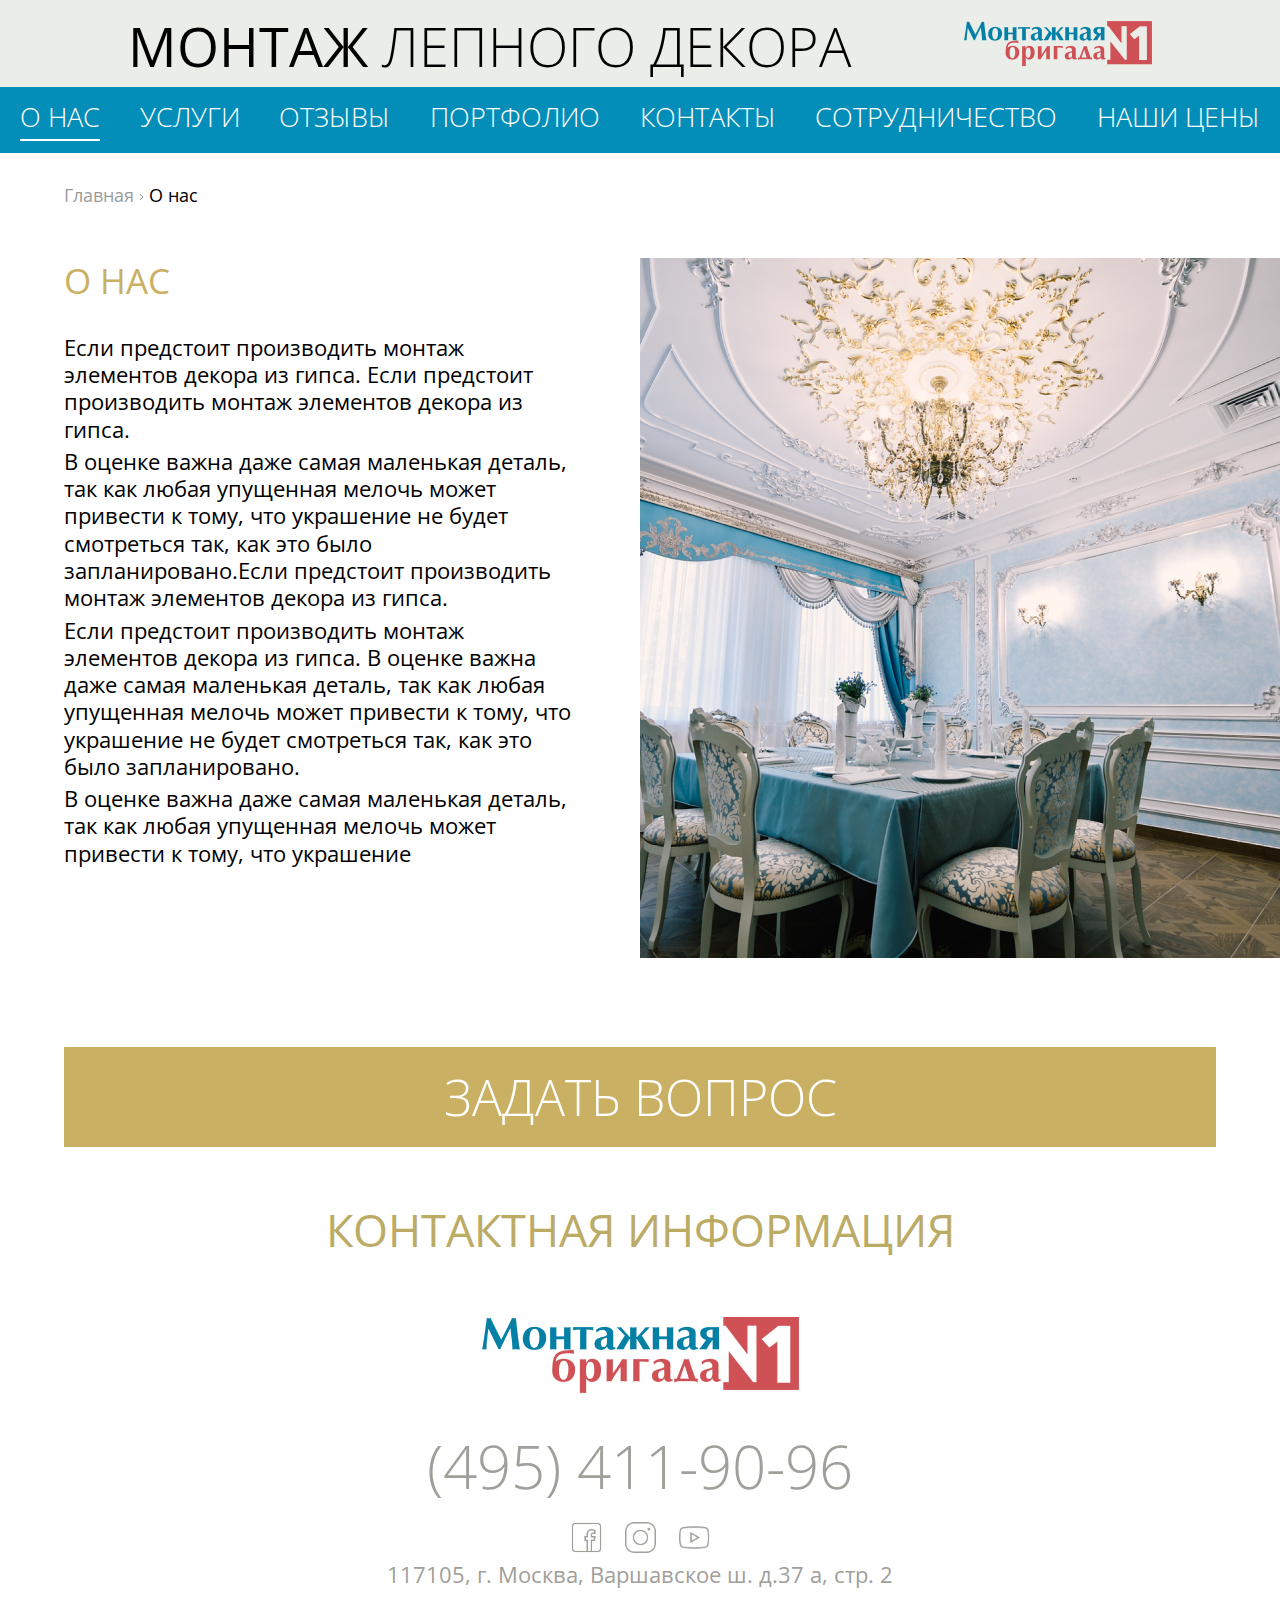
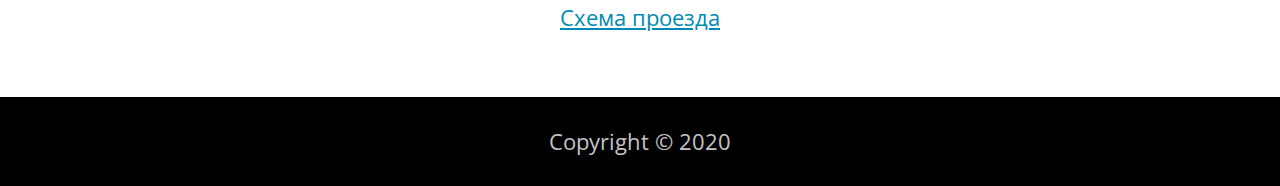
==== commit 7b4febcf: "Сверстал страницы 'Контакты' и  'Отзывы', а также добавил favicon" ====
--- a/src/about.html
+++ b/src/about.html
@@ -4,6 +4,7 @@
   <meta charset="UTF-8">
   <meta name="viewport" content="width=device-width, initial-scale=1.0">
   <title>Монтаж декора | О нас</title>
+  <link rel="shortcut icon" href="img/favicon.ico">
   <link rel="stylesheet" href="css/style.css">
 </head>
 <body>
@@ -31,11 +32,11 @@
         <!-- /.header-a -->
         <a href="" class="header-nav__a">УСЛУГИ</a>
         <!-- /.header-a -->
-        <a href="" class="header-nav__a">ОТЗЫВЫ</a>
+        <a href="comment.html" class="header-nav__a">ОТЗЫВЫ</a>
         <!-- /.header-a -->
         <a href="" class="header-nav__a">ПОРТФОЛИО</a>
         <!-- /.header-a -->
-        <a href="" class="header-nav__a">КОНТАКТЫ</a>
+        <a href="contact.html" class="header-nav__a">КОНТАКТЫ</a>
         <!-- /.header-a -->
         <a href="cooperation.html" class="header-nav__a">СОТРУДНИЧЕСТВО</a>
         <!-- /.header-a -->
@@ -61,7 +62,7 @@
     </div>
     <!-- /.header-nav__part -->
     <div class="header-nav__part">
-      <a href="" class="header-nav__a">ОТЗЫВЫ</a>
+      <a href="comment.html" class="header-nav__a">ОТЗЫВЫ</a>
       <!-- /.header-a -->
     </div>
     <!-- /.header-nav__part -->
@@ -71,7 +72,7 @@
     </div>
     <!-- /.header-nav__part -->
     <div class="header-nav__part">
-      <a href="" class="header-nav__a">КОНТАКТЫ</a>
+      <a href="contact.html" class="header-nav__a">КОНТАКТЫ</a>
       <!-- /.header-a -->
     </div>
     <!-- /.header-nav__part -->
@@ -97,7 +98,7 @@
    <a href="index.html" class="menu-text__title menu-text__main">
      Главная
    </a> <!-- /.menu-text__main -->
-   <img src="img/about/cursor.svg" alt="">
+   <img class="menu-img" src="img/about/cursor.svg" alt="">
    <a href="about.html" class="menu-text__title menu-text__about">
    О нас
    </a> 
--- a/src/css/style.css
+++ b/src/css/style.css
@@ -360,6 +360,82 @@
   margin-bottom: 0px;
 }
 
+.section-comment {
+  margin-top: 30px;
+}
+
+.comment-title {
+  font-family: "Open Sans", sans-serif;
+  text-align: center;
+  font-style: normal;
+  font-weight: normal;
+  font-size: 35px;
+  line-height: 130%;
+  color: #7AAD5A;
+}
+
+.comment-block {
+  margin-top: 30px;
+  display: -webkit-box;
+  display: -ms-flexbox;
+  display: flex;
+  -webkit-box-pack: justify;
+      -ms-flex-pack: justify;
+          justify-content: space-between;
+  -webkit-box-align: center;
+      -ms-flex-align: center;
+          align-items: center;
+}
+
+.comment-item {
+  display: -webkit-box;
+  display: -ms-flexbox;
+  display: flex;
+  -webkit-box-orient: vertical;
+  -webkit-box-direction: normal;
+      -ms-flex-direction: column;
+          flex-direction: column;
+  -webkit-box-align: center;
+      -ms-flex-align: center;
+          align-items: center;
+  background: #FFFFFF;
+  padding-left: 20px;
+  padding-right: 20px;
+  padding-top: 50px;
+  padding-bottom: 30px;
+  margin-right: 30px;
+  -webkit-box-shadow: 0px 1px 4px rgba(0, 0, 0, 0.25);
+          box-shadow: 0px 1px 4px rgba(0, 0, 0, 0.25);
+}
+
+.comment-item__subtitle {
+  font-family: "Open Sans", sans-serif;
+  font-style: normal;
+  font-weight: 400;
+  font-size: 30px;
+  line-height: 100%;
+  color: #000000;
+  padding-top: 20px;
+  padding-bottom: 20px;
+}
+
+.comment-item__text {
+  font-family: "Open Sans", sans-serif;
+  font-style: normal;
+  font-weight: 400;
+  font-size: 18px;
+  line-height: 24px;
+  color: #000000;
+}
+
+.comment-item:last-child {
+  margin-right: 0px;
+}
+
+.menu-img {
+  vertical-align: middle;
+}
+
 .menu-text {
   margin-top: 30px;
   display: -webkit-box;
@@ -383,6 +459,19 @@
 .menu-text__main {
   opacity: 0.4;
   color: #000000;
+}
+
+.section-contact {
+  margin-top: 50px;
+}
+
+.contact-title {
+  font-family: "Open Sans", sans-serif;
+  font-style: normal;
+  font-weight: 400;
+  font-size: 35px;
+  line-height: 130%;
+  color: #C13948;
 }
 
 .price-price {
@@ -524,6 +613,26 @@
 }
 
 @media (max-width: 1030px) {
+  .comment-item {
+    margin-right: 20px;
+    padding-top: 30px;
+    padding-left: 15px;
+    padding-right: 15px;
+  }
+  .comment-item__subtitle {
+    font-size: 25px;
+    padding-top: 15px;
+    padding-bottom: 10px;
+  }
+  .comment-item__text {
+    font-size: 14px;
+  }
+  .comment-item__img {
+    width: 125px;
+  }
+  .contact-title {
+    font-size: 30px;
+  }
   .price-title {
     font-size: 30px;
   }
@@ -566,6 +675,12 @@
 }
 
 @media (max-width: 640px) {
+  .section-contact {
+    margin-top: 30px;
+  }
+  .contact-title {
+    font-size: 25px;
+  }
   .price-title {
     font-size: 25px;
     margin-bottom: 12px;
@@ -625,7 +740,7 @@
   overflow: hidden;
   display: block;
   margin: 0;
-  padding: 0;
+  padding: 5px;
 }
 
 .slick-list:focus {
@@ -666,7 +781,6 @@
 }
 
 .slick-slide {
-  background: linear-gradient(271.11deg, #D8E0C7 0.87%, rgba(255, 255, 255, 0) 98.99%);
   float: left;
   height: 100%;
   min-height: 1px;
@@ -690,7 +804,9 @@
 }
 
 .slick-initialized .slick-slide {
-  display: block;
+  display: -webkit-box;
+  display: -ms-flexbox;
+  display: flex;
   outline: none;
 }
 
@@ -2356,6 +2472,10 @@
   padding-top: 90px;
 }
 
+.footer-contact {
+  padding-top: 30px;
+}
+
 .footer-cooperation {
   padding-top: 60px;
 }
@@ -2377,6 +2497,11 @@
   cursor: pointer;
 }
 
+.footer-button__contact {
+  background: linear-gradient(89.66deg, #834853 0%, #B9393A 58.82%, #D16739 100%);
+  margin-bottom: 50px;
+}
+
 .footer-button__price {
   background: #7AAD5A;
 }
@@ -2393,6 +2518,10 @@
       -ms-flex-align: center;
           align-items: center;
   padding-bottom: 65px;
+}
+
+.footer-block__contact {
+  padding-bottom: 90px;
 }
 
 .footer-title {
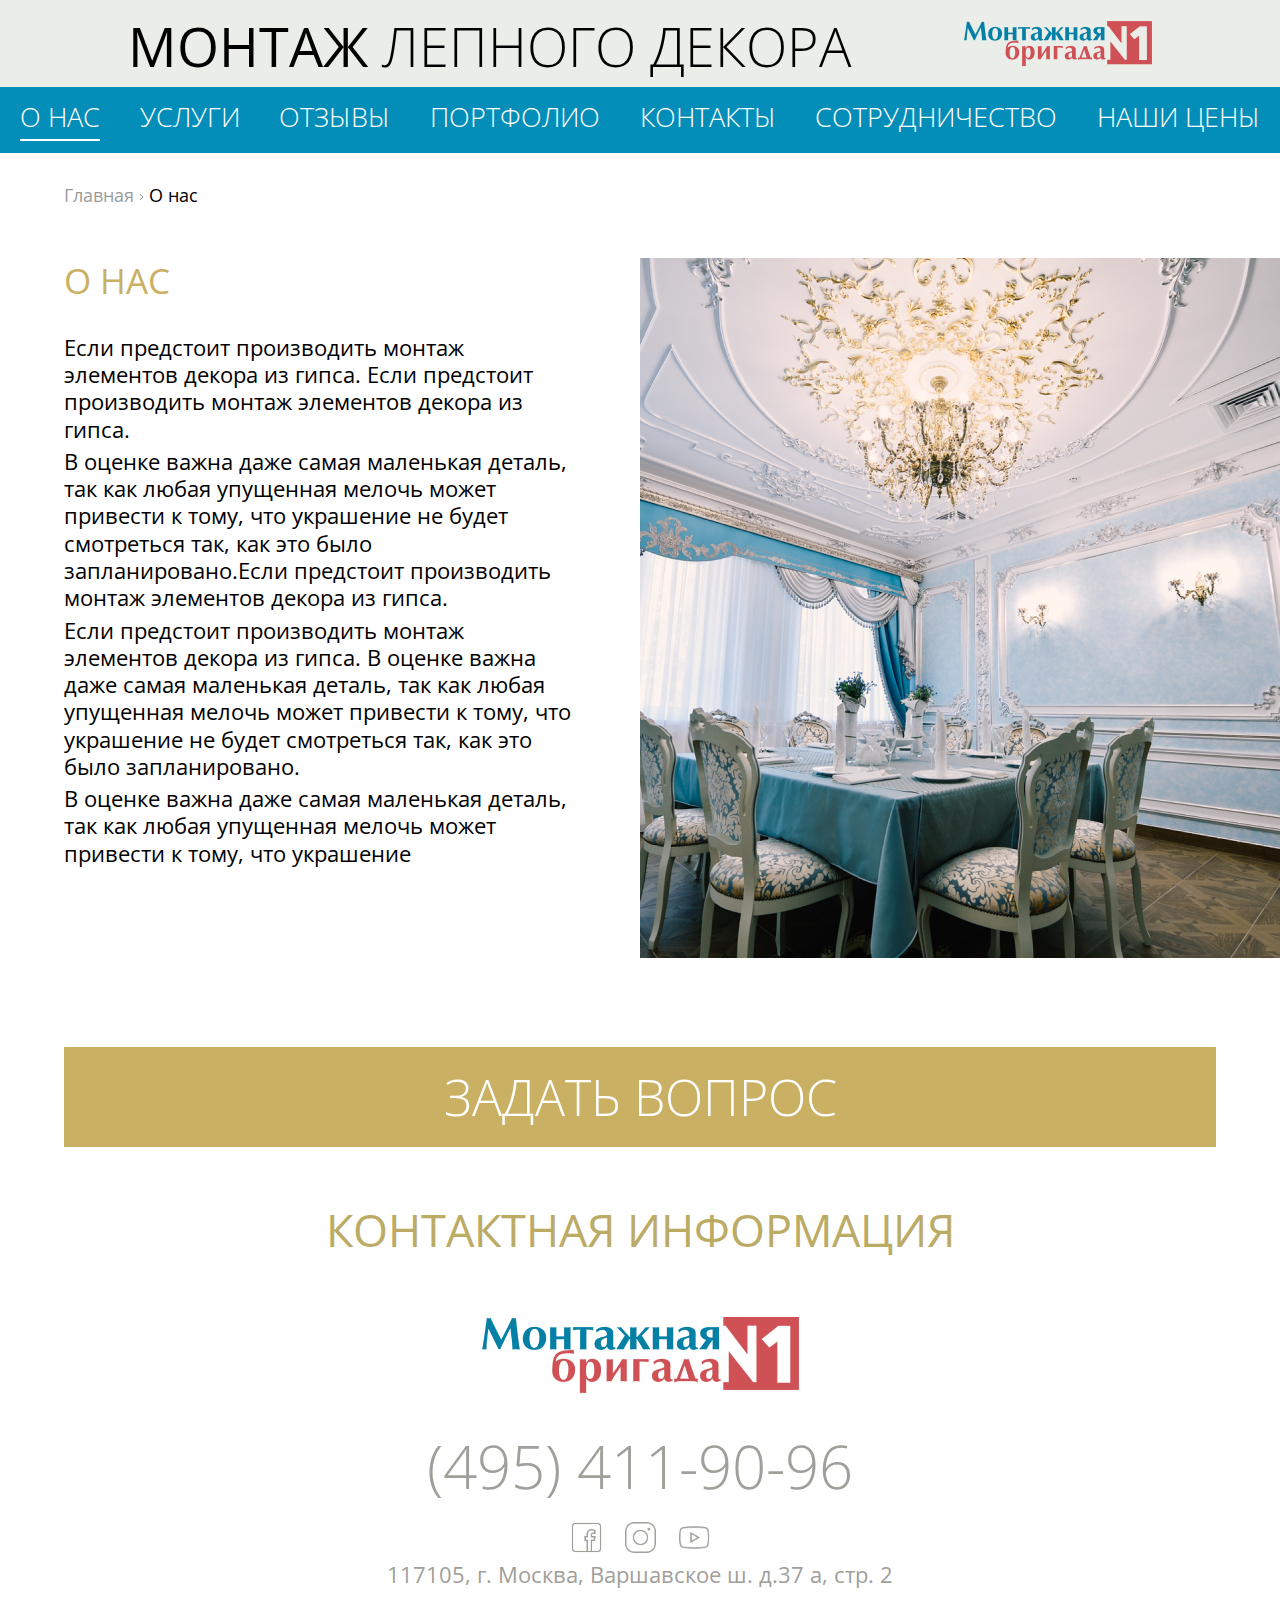
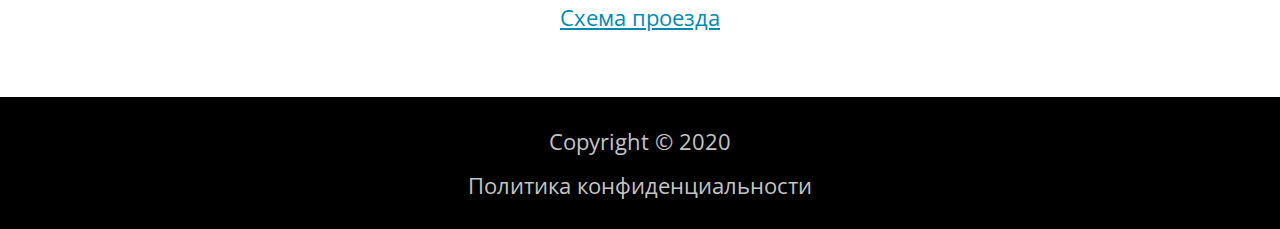
==== commit 8751a2db: "Выгружаю модальное окно и доработки по вёрстке" ====
--- a/src/about.html
+++ b/src/about.html
@@ -30,11 +30,11 @@
       <nav class="header-nav">
         <a href="about.html" class="header-nav__a header-nav__a-active">О НАС</a>
         <!-- /.header-a -->
-        <a href="" class="header-nav__a">УСЛУГИ</a>
+        <a href="service.html" class="header-nav__a">УСЛУГИ</a>
         <!-- /.header-a -->
         <a href="comment.html" class="header-nav__a">ОТЗЫВЫ</a>
         <!-- /.header-a -->
-        <a href="" class="header-nav__a">ПОРТФОЛИО</a>
+        <a href="portfolio.html" class="header-nav__a">ПОРТФОЛИО</a>
         <!-- /.header-a -->
         <a href="contact.html" class="header-nav__a">КОНТАКТЫ</a>
         <!-- /.header-a -->
@@ -57,7 +57,7 @@
     </div>
     <!-- /.header-nav__part -->
     <div class="header-nav__part">
-      <a href="" class="header-nav__a">УСЛУГИ</a>
+      <a href="service.html" class="header-nav__a">УСЛУГИ</a>
       <!-- /.header-a -->
     </div>
     <!-- /.header-nav__part -->
@@ -67,7 +67,7 @@
     </div>
     <!-- /.header-nav__part -->
     <div class="header-nav__part">
-      <a href="" class="header-nav__a">ПОРТФОЛИО</a>
+      <a href="portfolio.html" class="header-nav__a">ПОРТФОЛИО</a>
       <!-- /.header-a -->
     </div>
     <!-- /.header-nav__part -->
@@ -167,7 +167,7 @@
 <!-- /.main -->
 
   <footer class="footer footer-all footer-about">
-    <div class="footer-button footer-button__about">
+    <div onclick="show_popap('modal-1')" class="footer-button footer-button__about">
       ЗАДАТЬ ВОПРОС
     </div>
     <!-- /.footer-button footer-button__about -->
@@ -201,12 +201,50 @@
     <!-- /.container -->
     <div class="footer-copy">
       Copyright © 2020
+      <div class="footer-polit">
+        <a href="politics.html" class="footer-polit__a">Политика конфиденциальности</a> 
+      </div>
+        <!-- /.footer-polit -->
     </div>
     <!-- /.footer-copy -->
   </footer>
   <!-- /.footer -->
-
+  <div class="overlay" id="modal-1">
+    <div class="flex-popap">
+      <div class="popap">
+        <span class="close_popap">
+          <img src="img/modal/close.svg" alt="">
+        </span>
+        <div class="overlay__title">Чтобы задать вопрос заполните форму</div>
+          <form class="overlay-form" action="form/mail.php" method="POST">
+            <input required  id="name" class="overlay__input" name="user_name" type="text" placeholder="Имя">
+            <input required  id="phone" class="overlay__input" name="user_phone" type="tel" placeholder="Телефон">
+            <input required  id="email" class="overlay__input" name="user_mail" type="email" placeholder="E-mail">
+           
+            <div class="mod__conf">
+          <input class="checkbox" type="checkbox"  id="personaldata"  
+     required> 
+                <div class="mod__input">
+                 
+              <label for="personaldata" class="mod__label" for="lab">Нажимая на кнопку, вы даете согласие на обработку персональных данных и соглашаетесь с
+                <a class="mod-a" href="politics.html">политикой конфиденциальности</a>
+              </label>
+             
+            </div>
+              
+            </div>
+
+
+
+            <button disabled id="submit" type="submit" class="overlay__button">
+              Отправить
+            </button>
+          </form>
+      </div>
+    </div>
+  </div>
   <script src="https://code.jquery.com/jquery-3.5.1.min.js" integrity="sha256-9/aliU8dGd2tb6OSsuzixeV4y/faTqgFtohetphbbj0=" crossorigin="anonymous"></script>
   <script src="js/menu.js"></script>
+  <script src="js/modal.js"></script>
 </body>
 </html>--- a/src/css/style.css
+++ b/src/css/style.css
@@ -75,6 +75,7 @@
  */
 a {
   background-color: transparent;
+  outline: none;
 }
 
 /**
@@ -351,6 +352,11 @@
   max-width: 100%;
 }
 
+button:disabled,
+button[disabled] {
+  opacity: 0.3;
+}
+
 a {
   text-decoration: none;
 }
@@ -362,6 +368,203 @@
 
 .section-comment {
   margin-top: 30px;
+}
+
+.section-service {
+  margin-top: 50px;
+}
+
+.section-port {
+  margin-top: 50px;
+}
+
+.polit-title {
+  font-family: "Open Sans", sans-serif;
+  font-style: normal;
+  font-weight: normal;
+  font-size: 35px;
+  line-height: 130%;
+  color: black;
+  margin-top: 50px;
+  margin-bottom: 30px;
+}
+
+.polit-text {
+  font-family: "Open Sans", sans-serif;
+  font-style: normal;
+  font-weight: normal;
+  font-size: 22px;
+  line-height: 124%;
+  color: #000000;
+}
+
+.port-texts {
+  margin-top: 30px;
+}
+
+.port-info__title {
+  font-family: "Open Sans", sans-serif;
+  font-style: normal;
+  font-weight: 400;
+  font-size: 30px;
+  line-height: 100%;
+  color: #000000;
+  text-align: center;
+  margin-bottom: 30px;
+}
+
+.port-title {
+  font-family: "Open Sans", sans-serif;
+  font-style: normal;
+  font-weight: 400;
+  font-size: 35px;
+  line-height: 130%;
+  color: #C13948;
+  margin-bottom: 30px;
+  text-align: center;
+}
+
+.port-item {
+  display: -webkit-box;
+  display: -ms-flexbox;
+  display: flex;
+  -webkit-box-orient: vertical;
+  -webkit-box-direction: normal;
+      -ms-flex-direction: column;
+          flex-direction: column;
+  -webkit-box-align: start;
+      -ms-flex-align: start;
+          align-items: flex-start;
+  margin-right: 20px;
+}
+
+.port-item:last-child {
+  margin-right: 0px;
+}
+
+.port-items {
+  -webkit-box-align: center;
+      -ms-flex-align: center;
+          align-items: center;
+}
+
+.port-item__title {
+  font-family: "Open Sans", sans-serif;
+  font-style: normal;
+  font-weight: 400;
+  font-size: 30px;
+  line-height: 100%;
+  color: #000000;
+  margin-bottom: 30px;
+  margin-top: 30px;
+  outline: none;
+}
+
+.port-text {
+  font-family: "Open Sans", sans-serif;
+  font-style: normal;
+  font-weight: 400;
+  font-size: 22px;
+  line-height: 24px;
+  color: #000000;
+  margin-bottom: 5px;
+}
+
+.service-block__info {
+  display: block;
+}
+
+.service-block__mobile {
+  display: none;
+}
+
+.service-title {
+  font-family: "Open Sans", sans-serif;
+  font-style: normal;
+  font-weight: 400;
+  font-size: 35px;
+  line-height: 130%;
+  color: #018BB2;
+  margin-bottom: 30px;
+}
+
+.service-item {
+  display: -webkit-box;
+  display: -ms-flexbox;
+  display: flex;
+  -webkit-box-pack: justify;
+      -ms-flex-pack: justify;
+          justify-content: space-between;
+  -webkit-box-align: center;
+      -ms-flex-align: center;
+          align-items: center;
+  margin-bottom: 60px;
+}
+
+.service-item__one {
+  margin-left: 20px;
+}
+
+.service-item__two {
+  margin-right: 20px;
+}
+
+.service-item:last-child {
+  margin-bottom: 0px;
+}
+
+.service-item__img {
+  width: 50%;
+}
+
+.service-item__img img {
+  width: 100%;
+}
+
+.service-item__block {
+  width: 50%;
+}
+
+.service-item__title {
+  font-family: "Open Sans", sans-serif;
+  font-style: normal;
+  font-weight: 400;
+  font-size: 30px;
+  line-height: 100%;
+  color: #B0A368;
+  margin-bottom: 30px;
+  text-transform: uppercase;
+  display: inline-block;
+}
+
+.service-item__text {
+  font-family: "Open Sans", sans-serif;
+  font-style: normal;
+  font-weight: 400;
+  font-size: 22px;
+  line-height: 124%;
+  color: #000000;
+  margin-bottom: 5px;
+}
+
+.service-info__mobile {
+  display: none;
+}
+
+.service-info__title {
+  margin-bottom: 60px;
+}
+
+.service-info__item {
+  margin-bottom: 30px;
+}
+
+.service-info__items {
+  width: 35%;
+}
+
+.service-info__img {
+  width: 65%;
 }
 
 .comment-title {
@@ -613,6 +816,71 @@
 }
 
 @media (max-width: 1030px) {
+  .polit-title {
+    font-size: 30px;
+  }
+  .polit-text {
+    font-size: 18px;
+  }
+  .port-titless {
+    text-align: left;
+  }
+  .port-info__title {
+    font-size: 25px;
+  }
+  .port-title {
+    font-size: 30px;
+  }
+  .port-item {
+    -webkit-box-shadow: 0px 1px 4px rgba(0, 0, 0, 0.25);
+            box-shadow: 0px 1px 4px rgba(0, 0, 0, 0.25);
+    padding-bottom: 15px;
+    margin-right: 30px;
+  }
+  .port-item__title {
+    margin-top: 15px;
+    margin-bottom: 15px;
+    font-size: 25px;
+    padding-left: 15px;
+  }
+  .port-text {
+    padding-left: 15px;
+    padding-right: 15px;
+    font-size: 18px;
+  }
+  .port-items {
+    -webkit-box-shadow: 0px;
+            box-shadow: 0px;
+    padding-bottom: 0px;
+  }
+  .service-title {
+    font-size: 30px;
+  }
+  .service-item__one {
+    margin-left: 30px;
+  }
+  .service-item__two {
+    margin-right: 30px;
+  }
+  .service-item__title {
+    font-size: 25px;
+    margin-bottom: 15px;
+  }
+  .service-item__text {
+    font-size: 18px;
+  }
+  .service-info__title {
+    margin-bottom: 30px;
+  }
+  .service-info__item {
+    margin-bottom: 30px;
+  }
+  .service-info__items {
+    width: auto;
+  }
+  .service-info__img {
+    width: 55%;
+  }
   .comment-item {
     margin-right: 20px;
     padding-top: 30px;
@@ -675,6 +943,115 @@
 }
 
 @media (max-width: 640px) {
+  .section-port {
+    margin-top: 30px;
+  }
+  .section-service {
+    margin-top: 30px;
+  }
+  .polit-title {
+    margin-top: 30px;
+    font-size: 25px;
+  }
+  .polit-text {
+    font-size: 18px;
+  }
+  .port-info__title {
+    margin-bottom: 20px;
+  }
+  .port-item {
+    margin-right: 20px;
+    padding-bottom: 40px;
+  }
+  .port-item__title {
+    margin-bottom: 10px;
+  }
+  .port-items {
+    -webkit-box-shadow: 0px;
+            box-shadow: 0px;
+    padding-bottom: 0px;
+  }
+  .service-block {
+    display: none;
+  }
+  .service-block__info {
+    display: block;
+  }
+  .service-block__mobile {
+    display: inline-block;
+  }
+  .service-title {
+    font-size: 25px;
+  }
+  .service-item {
+    margin-bottom: 30px;
+    padding-top: 30px;
+    padding-bottom: 30px;
+  }
+  .service-item__1 {
+    background-image: url(../img/service/mobile-one.png);
+    background-repeat: no-repeat;
+    background-position: center;
+    background-size: cover;
+  }
+  .service-item__2 {
+    background-image: url(../img/service/mobile-two.png);
+    background-repeat: no-repeat;
+    background-position: center;
+    background-size: cover;
+  }
+  .service-item__3 {
+    background-image: url(../img/service/mobile-three.png);
+    background-repeat: no-repeat;
+    background-position: center;
+    background-size: cover;
+  }
+  .service-item__4 {
+    background-image: url(../img/service/mobile-four.png);
+    background-repeat: no-repeat;
+    background-position: center;
+    background-size: cover;
+  }
+  .service-item__5 {
+    background-image: url(../img/service/mobile-five.png);
+    background-repeat: no-repeat;
+    background-position: center;
+    background-size: cover;
+  }
+  .service-item__6 {
+    background-image: url(../img/service/mobile-six.png);
+    background-repeat: no-repeat;
+    background-position: center;
+    background-size: cover;
+  }
+  .service-item__one {
+    margin-left: 0px;
+  }
+  .service-item__two {
+    margin-right: 0px;
+  }
+  .service-item__img {
+    display: none;
+  }
+  .service-item__block {
+    width: 90%;
+    margin: auto;
+  }
+  .service-info__item {
+    padding-top: 0px;
+    padding-bottom: 0px;
+  }
+  .service-info__items {
+    margin: 0;
+  }
+  .service-info__titles {
+    margin-bottom: 0px;
+  }
+  .service-info__mobile {
+    display: inline-block;
+    width: 100%;
+    margin-top: 20px;
+  }
   .section-contact {
     margin-top: 30px;
   }
@@ -1578,6 +1955,7 @@
   width: 90%;
   text-align: center;
   z-index: 2;
+  cursor: pointer;
 }
 
 .stage-one {
@@ -2464,6 +2842,25 @@
   padding-top: 110px;
 }
 
+.footer-polit {
+  text-align: center;
+  display: -webkit-box;
+  display: -ms-flexbox;
+  display: flex;
+  -webkit-box-pack: center;
+      -ms-flex-pack: center;
+          justify-content: center;
+  margin-top: 15px;
+}
+
+.footer-polit__a {
+  font-family: "Open Sans", sans-serif;
+  font-style: normal;
+  font-weight: 400;
+  font-size: 22px;
+  color: #C4C4C4;
+}
+
 .footer-all {
   padding-top: 150px;
 }
@@ -2497,6 +2894,15 @@
   cursor: pointer;
 }
 
+.footer-button__portfolio {
+  background: linear-gradient(89.66deg, #834853 0%, #B9393A 58.82%, #D16739 100%);
+}
+
+.footer-button__service {
+  background: -webkit-gradient(linear, left top, right top, color-stop(48.99%, #027184), color-stop(103.43%, #1D4248));
+  background: linear-gradient(90deg, #027184 48.99%, #1D4248 103.43%);
+}
+
 .footer-button__contact {
   background: linear-gradient(89.66deg, #834853 0%, #B9393A 58.82%, #D16739 100%);
   margin-bottom: 50px;
@@ -2603,6 +3009,9 @@
 @media (max-width: 1100px) {
   .footer {
     padding-top: 50px;
+  }
+  .footer-polit__a {
+    font-size: 18px;
   }
   .footer-title {
     text-align: center;
@@ -3018,4 +3427,266 @@
     display: inline-block;
   }
 }
+
+/*Стили для всплывающего окна*/
+.checkbox {
+  -webkit-appearance: none;
+  -moz-appearance: none;
+  appearance: none;
+  outline: none;
+  border: 1px solid #018BB2;
+  -webkit-box-sizing: border-box;
+          box-sizing: border-box;
+  padding: 14px;
+  cursor: pointer;
+  position: relative;
+}
+
+.checkbox::before {
+  content: "✓";
+  color: white;
+  font-size: 26px;
+  position: absolute;
+  right: 50%;
+  bottom: 50%;
+  -webkit-transform: translate(50%, 50%);
+          transform: translate(50%, 50%);
+  opacity: 0;
+  -webkit-transition: .1s ease-in;
+  transition: .1s ease-in;
+}
+
+.checkbox:checked {
+  background: #018BB2;
+}
+
+.checkbox:checked::before {
+  opacity: 1;
+}
+
+.overlay {
+  position: fixed;
+  z-index: 5;
+  height: 100%;
+  width: 100%;
+  top: 0;
+  left: 0;
+  background-color: rgba(0, 0, 0, 0.6);
+  /* затемнение фона */
+  display: none;
+}
+
+.overlay__title {
+  text-align: left;
+  font-family: "Open Sans", sans-serif;
+  font-style: normal;
+  font-weight: normal;
+  font-size: 50px;
+  line-height: 107.5%;
+  color: #000000;
+  margin-bottom: 50px;
+  max-width: 535px;
+}
+
+.overlay__input {
+  margin-top: 35px;
+  width: 593px;
+  border: 1px solid #018BB2;
+  padding-top: 15px;
+  padding-bottom: 15px;
+  padding-left: 16px;
+  outline: none;
+}
+
+.overlay__input:first-child {
+  margin-top: 0px;
+}
+
+.overlay__input::-webkit-input-placeholder {
+  font-family: Open Sans;
+  font-style: normal;
+  font-weight: normal;
+  font-size: 22px;
+  color: #018BB2;
+}
+
+.overlay__input:-ms-input-placeholder {
+  font-family: Open Sans;
+  font-style: normal;
+  font-weight: normal;
+  font-size: 22px;
+  color: #018BB2;
+}
+
+.overlay__input::-ms-input-placeholder {
+  font-family: Open Sans;
+  font-style: normal;
+  font-weight: normal;
+  font-size: 22px;
+  color: #018BB2;
+}
+
+.overlay__input::placeholder {
+  font-family: Open Sans;
+  font-style: normal;
+  font-weight: normal;
+  font-size: 22px;
+  color: #018BB2;
+}
+
+.overlay__button {
+  margin-top: 40px;
+  background-color: #018BB2;
+  color: #ffffff;
+  font-size: 18px;
+  width: 609px;
+  height: 70px;
+  font-family: ", Open Sans", sans-serif;
+  font-style: normal;
+  font-weight: 600;
+  font-size: 35px;
+  line-height: 22px;
+  cursor: pointer;
+  outline: none;
+  border: none;
+}
+
+.overlay.active {
+  display: block;
+}
+
+.overlay-form {
+  display: -webkit-box;
+  display: -ms-flexbox;
+  display: flex;
+  -webkit-box-orient: vertical;
+  -webkit-box-direction: normal;
+      -ms-flex-direction: column;
+          flex-direction: column;
+  -webkit-box-align: center;
+      -ms-flex-align: center;
+          align-items: center;
+}
+
+.overlay .flex-popap {
+  height: 100%;
+  display: -webkit-box;
+  display: -ms-flexbox;
+  display: flex;
+  -webkit-box-align: center;
+      -ms-flex-align: center;
+          align-items: center;
+  -webkit-box-pack: center;
+      -ms-flex-pack: center;
+          justify-content: center;
+}
+
+.overlay .flex-popap .popap {
+  position: relative;
+  background-color: #fff;
+  /* цвет фона всплывающего блока */
+  padding: 60px;
+  margin: 0 10px;
+  overflow: auto;
+}
+
+.popap span {
+  position: absolute;
+  top: 60px;
+  right: 60px;
+  cursor: pointer;
+}
+
+.mod-check {
+  border: 1px solid #018BB2;
+}
+
+.mod-a {
+  font-family: "Open Sans", sans-serif;
+  font-style: normal;
+  font-weight: normal;
+  font-size: 17px;
+  letter-spacing: -0.408px;
+  color: #018BB2;
+}
+
+.mod__input {
+  display: -webkit-box;
+  display: -ms-flexbox;
+  display: flex;
+  margin-left: 15px;
+}
+
+.mod__conf {
+  margin-top: 25px;
+  font-size: 14px;
+  display: -webkit-box;
+  display: -ms-flexbox;
+  display: flex;
+  -webkit-box-align: center;
+      -ms-flex-align: center;
+          align-items: center;
+}
+
+.mod__label {
+  font-family: "Open Sans", sans-serif;
+  font-style: normal;
+  font-weight: normal;
+  font-size: 17px;
+  line-height: 22px;
+  letter-spacing: -0.408px;
+  color: #000000;
+  max-width: 570px;
+}
+
+@media (max-width: 768px) {
+  .mod__input {
+    margin-left: 10px;
+  }
+  .mod-a {
+    font-size: 12px;
+  }
+  .mod__label {
+    font-size: 12px;
+    line-height: 14px;
+  }
+  .mod__conf {
+    width: 90%;
+  }
+  .popap span {
+    right: 16px;
+    top: 16px;
+  }
+  .overlay .flex-popap .popap {
+    padding: 16px;
+    padding-top: 50px;
+    padding-bottom: 30px;
+    overflow: auto;
+  }
+  .overlay__button {
+    width: 90%;
+    font-size: 25px;
+    margin-top: 30px;
+    height: 55px;
+  }
+  .mod__conf {
+    font-size: 12px;
+    margin-top: 30px;
+  }
+  .overlay__title {
+    width: 90%;
+    font-size: 25px;
+    margin-bottom: 30px;
+  }
+  .overlay__input {
+    margin-top: 30px;
+    width: 90%;
+  }
+}
+
+@media (max-width: 340px) {
+  .overlay .flex-popap .popap {
+    padding-top: 30px;
+  }
+}
 /*# sourceMappingURL=style.css.map */